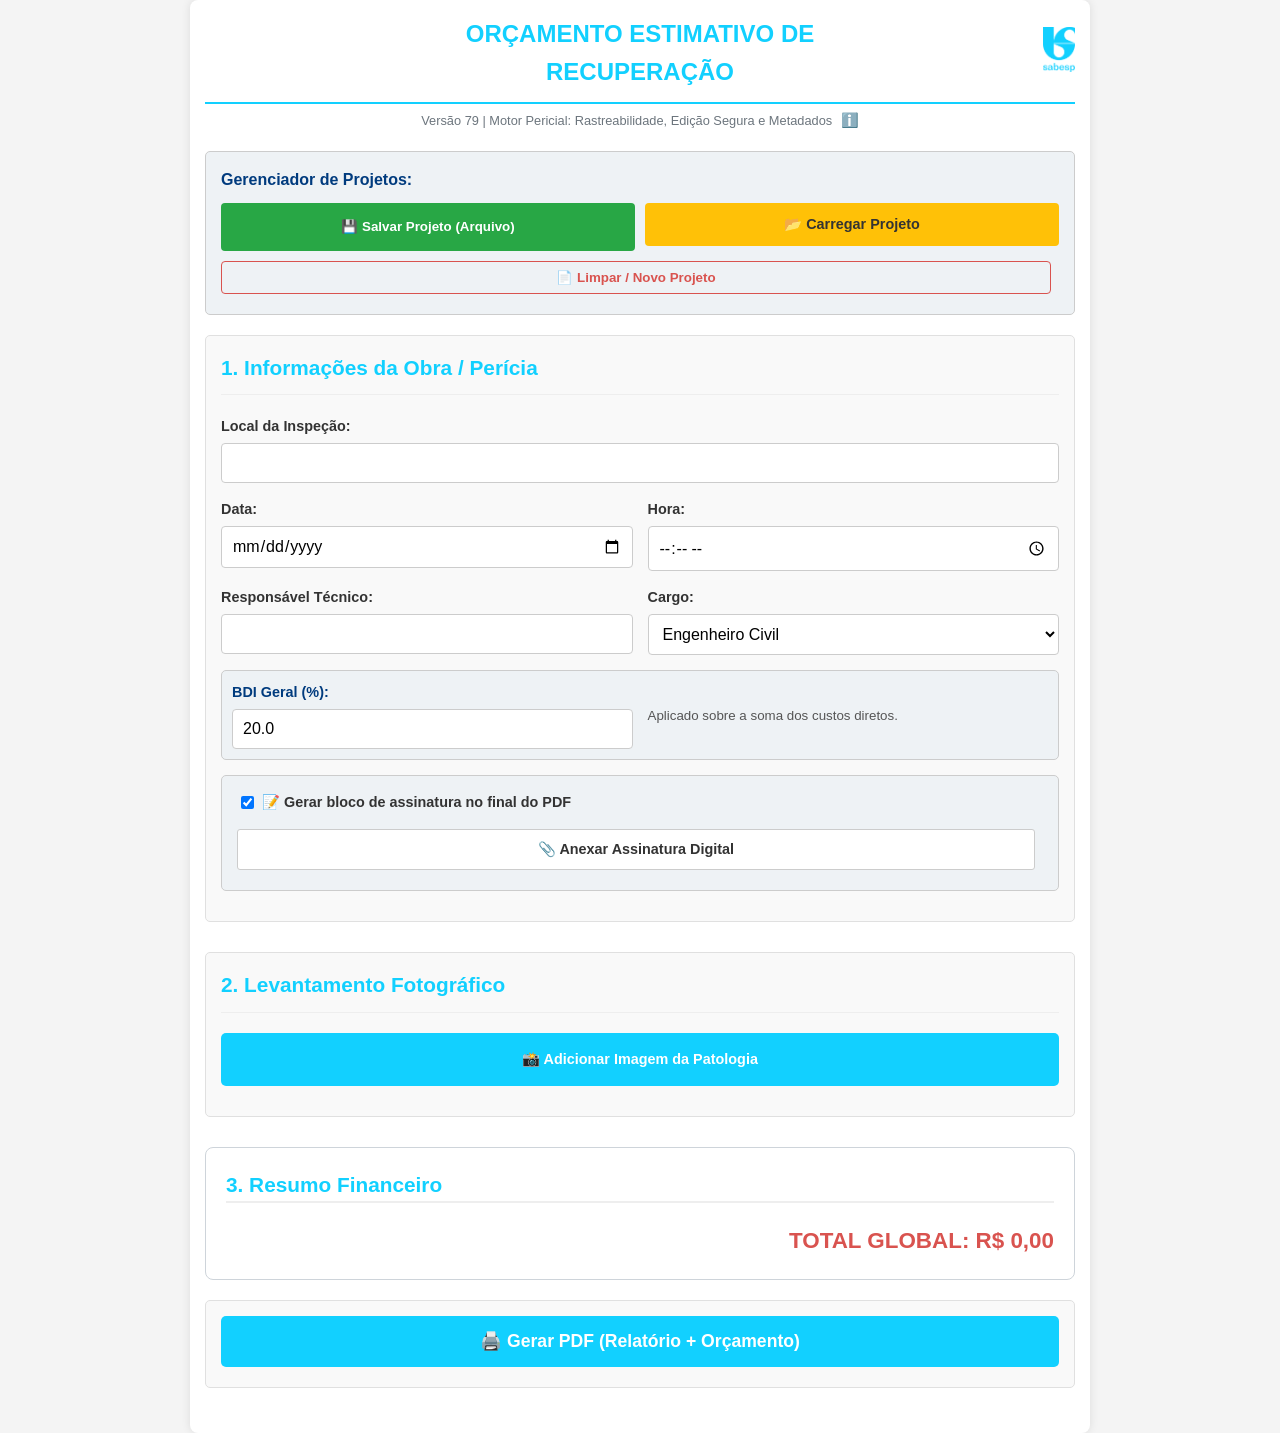
==== index.html @ 8aee2449 "Update index.html" ====
<!DOCTYPE html>
<html lang="pt-BR">
<head>
  <meta charset="UTF-8" />
  <meta name="viewport" content="width=device-width, initial-scale=1.0, maximum-scale=1.0, user-scalable=no"/>
  <title>Orçamento Estimativo de Recuperação de Patologias</title>
  
  <link rel="manifest" href="manifest.json">
  <meta name="theme-color" content="#12D0FF">
  
  <script src="exif.js"></script>
  <link href="cropper.min.css" rel="stylesheet">
  <script src="cropper.min.js"></script>
  
  <link rel="stylesheet" href="style.css?v=79"/>
  
  <style>
    /* ==========================================================
       TRAVA DE RESPONSIVIDADE E ESTILOS GERAIS
       ========================================================== */
    *, *::before, *::after { box-sizing: border-box; }
    body { margin: 0; padding: 0; overflow-x: hidden; font-family: Tahoma, Arial, sans-serif; background-color: #f4f4f4; color: #333; } 
    .container { max-width: 900px; margin: auto; padding: 15px; background: #fff; border-radius: 8px; box-shadow: 0 0 10px rgba(0,0,0,0.1); }

    /* JANELA FLUTUANTE DE ATUALIZAÇÃO (TOOLTIP) */
    .info-tooltip-container { position: relative; display: inline-block; cursor: pointer; margin-left: 5px; outline: none; }
    .info-icon { font-size: 1.1em; color: #12D0FF; transition: transform 0.2s; display: inline-block; }
    .info-tooltip-container:hover .info-icon { transform: scale(1.1); }
    .info-tooltip-text {
      visibility: hidden; width: 320px; background-color: #343a40; color: #fff; text-align: left;
      border-radius: 6px; padding: 12px; position: absolute; z-index: 1001;
      top: 150%; left: 50%; transform: translateX(-50%); opacity: 0; transition: opacity 0.3s;
      font-size: 0.95em; box-shadow: 0 4px 12px rgba(0,0,0,0.2); pointer-events: none; line-height: 1.4;
    }
    .info-tooltip-text::after {
      content: ""; position: absolute; bottom: 100%; left: 50%; margin-left: -6px;
      border-width: 6px; border-style: solid; border-color: transparent transparent #343a40 transparent;
    }
    .info-tooltip-container:hover .info-tooltip-text,
    .info-tooltip-container:focus .info-tooltip-text { visibility: visible; opacity: 1; }

    /* FORMULÁRIO RESPONSIVO PARA CELULAR */
    form { width: 100%; }
    .campo-simples { margin-bottom: 15px; width: 100%; }
    .linha-dupla { display: flex; flex-wrap: wrap; gap: 15px; margin-bottom: 15px; width: 100%; }
    .campo-metade { flex: 1 1 100%; display: flex; flex-direction: column; min-width: 0; } 
    @media (min-width: 600px) { .campo-metade { flex: 1 1 calc(50% - 15px); } }

    label { font-weight: bold; margin-bottom: 5px; color: #333; display: block; font-size: 0.9em; }
    input[type="text"], input[type="date"], input[type="time"], input[type="number"], select, textarea { 
        width: 100%; padding: 10px; border: 1px solid #ccc; border-radius: 4px; font-family: inherit; font-size: 1em; background: #fff;
    }
    
    /* CARDS DE PATOLOGIA RESPONSIVOS */
    .card-patologia { 
        border: 1px solid #ced4da; padding: 15px; border-radius: 5px; background: #fff; margin-bottom: 25px;
        display: flex; gap: 20px; flex-wrap: wrap; width: 100%; max-width: 100%; overflow: hidden;
    }
    .card-col-esq { flex: 1 1 100%; text-align: center; min-width: 0; }
    .card-col-dir { flex: 1 1 100%; display: flex; flex-direction: column; gap: 10px; min-width: 0; max-width: 100%; }
    @media (min-width: 768px) {
        .card-col-esq { flex: 1 1 250px; }
        .card-col-dir { flex: 2 1 300px; }
    }

    /* BOTÕES GERAIS */
    .botao-principal { background-color: #12D0FF; color: white; border: none; padding: 10px 15px; border-radius: 4px; cursor: pointer; font-weight: bold; font-size: 1em; }
    .botao-secundario { background-color: #eef2f5; color: #333; border: 1px solid #ccc; padding: 8px 12px; border-radius: 4px; cursor: pointer; font-weight: bold; }
    .botao-acao-projeto { background-color: #28a745; color: white; border: none; padding: 10px 15px; border-radius: 4px; cursor: pointer; font-weight: bold; flex: 1; text-align: center; display: inline-block; text-decoration: none;}
    .botao-acao-projeto-carregar { background-color: #ffc107; color: #333; border: none; padding: 10px 15px; border-radius: 4px; cursor: pointer; font-weight: bold; flex: 1; text-align: center; }

    /* TABELA COM SCROLL SEGURO NO CELULAR */
    .tabela-wrapper { width: 100%; max-width: 100%; overflow-x: auto; -webkit-overflow-scrolling: touch; border: 1px solid #ddd; border-radius: 4px; margin-top: 5px; }
    .tabela-modular { width: 100%; border-collapse: collapse; font-size: 0.85em; min-width: 500px; }
    .tabela-modular th, .tabela-modular td { padding: 6px; border: 1px solid #ccc; text-align: left; }
    .tabela-modular th { background-color: #e9ecef; }
    .tabela-modular th:nth-child(1) { min-width: 180px; }
    .tabela-modular th:nth-child(2) { min-width: 50px; }
    .tabela-modular th:nth-child(3) { min-width: 80px; }
    .tabela-modular input[type="number"] { width: 70px; padding: 4px; border: 1px solid #aaa; border-radius: 3px; }
    
    /* BUSCA SINAPI RESPONSIVA */
    .busca-sinapi-local { display: flex; gap: 8px; margin-top: 10px; align-items: center; flex-wrap: wrap; width: 100%; }
    .busca-sinapi-local input, .busca-sinapi-local select, .busca-sinapi-local button { flex: 1 1 100%; min-width: 0; }
    @media (min-width: 768px) {
        .busca-sinapi-local input { flex: 2 1 auto; }
        .busca-sinapi-local select { flex: 3 1 auto; }
        .busca-sinapi-local button { flex: 1 1 auto; }
    }

    /* MODAIS FLUTUANTES */
    .modal-overlay {
        position: fixed; top: 0; left: 0; width: 100vw; height: 100vh;
        background: rgba(0, 0, 0, 0.85); z-index: 9999;
        display: flex; align-items: center; justify-content: center;
    }
    .modal-oculto { display: none !important; }
    .modal-conteudo {
        background: #fff; padding: 20px; border-radius: 8px; width: 95%; max-width: 900px;
        max-height: 95vh; overflow-y: auto; box-shadow: 0 5px 15px rgba(0,0,0,0.5); display: flex; flex-direction: column;
    }
    #canvasEditor { touch-action: none; max-width: 100%; max-height: 55vh; margin: auto; display: block; border: 1px solid #ccc; background: #e9ecef; }
    #imgCrop { max-width: 100%; max-height: 55vh; display: block; }
    .editor-toolbar { margin-bottom: 10px; display: flex; gap: 10px; align-items: center; flex-wrap: wrap; background: #f8f9fa; padding: 10px; border-radius: 5px; border: 1px solid #ddd; }

    /* ==========================================================
       CSS ABSOLUTO PARA IMPRESSÃO DO PDF (ANTI-CORTE E COMPACTO)
       ========================================================== */
    @media print {
      @page { margin: 15mm 10mm 15mm 10mm; size: A4 portrait; }
      
      .no-print, body > .container > div:not(#area-relatorio),
      .cabecalho-tela, .versao-info, .secao-entrada, .secao-fotos, 
      .secao-orcamento-tela, .secao-acao, .modal-overlay, .painel-projetos { display: none !important; }
      
      body { background: #fff !important; margin: 0 !important; padding: 0 !important; overflow: visible; }
      .container { box-shadow: none !important; border: none !important; padding: 0 !important; width: 100% !important; max-width: 100% !important; margin: 0 !important; }
      
      #area-relatorio { display: block !important; width: 100%; font-family: Tahoma, Arial, sans-serif; font-size: 10pt; color: #000; text-align: justify; box-sizing: border-box; }
      
      .tabela-pdf { width: 100% !important; max-width: 100% !important; border-collapse: collapse; font-size: 8pt; margin-top: 2mm; margin-bottom: 2mm; table-layout: fixed; }
      .tabela-pdf th, .tabela-pdf td { border: 1px solid #666; padding: 3px; word-wrap: break-word; overflow-wrap: break-word; }
      .tabela-pdf th { background-color: #f0f0f0 !important; -webkit-print-color-adjust: exact; color: #000; font-weight: bold; text-align: center; }
      
      .tabela-pdf th:nth-child(1), .tabela-pdf td:nth-child(1) { width: 46%; text-align: left; }
      .tabela-pdf th:nth-child(2), .tabela-pdf td:nth-child(2) { width: 12%; text-align: center; }
      .tabela-pdf th:nth-child(3), .tabela-pdf td:nth-child(3) { width: 12%; text-align: center; }
      .tabela-pdf th:nth-child(4), .tabela-pdf td:nth-child(4) { width: 15%; text-align: right; }
      .tabela-pdf th:nth-child(5), .tabela-pdf td:nth-child(5) { width: 15%; text-align: right; }
      
      .bloco-patologia { page-break-after: always; padding-top: 2mm; width: 100%; box-sizing: border-box; overflow: hidden; }
      .bloco-patologia:last-of-type { page-break-after: auto; } 
      .imagem-patologia-print { max-width: 100%; height: auto; max-height: 95mm; border-radius: 1.5mm; display: block; margin: 0 auto 2mm auto; border: 1px solid #ccc; }
      
      .assinaturas-container { display: flex; justify-content: center; gap: 60mm; margin-top: 15mm; page-break-inside: avoid; flex-wrap: wrap; }
      .bloco-assinatura { display: flex; flex-direction: column; align-items: center; text-align: center; font-size: 10pt; font-family: Tahoma, Arial, sans-serif; color: #000; position: relative; }
      .linha-assinatura { width: 65mm; border-top: 1px solid #000; margin-top: 0px; margin-bottom: 2mm; z-index: 1; position: relative; }
      .assinatura-imagem-limpa { max-width: 60mm; height: auto; max-height: 15mm; object-fit: contain; display: block; margin-bottom: -3mm; position: relative; z-index: 0; }
      
      .rodape-fixo-print { position: fixed !important; bottom: 0 !important; left: 0 !important; width: 100% !important; background-color: #fff; z-index: 1000; }
      .rodape-container { border-top: 1px solid #12D0FF !important; padding-top: 5px; width: 100%; }
      .rodape-texto { font-family: Tahoma, Arial, sans-serif; font-size: 8pt; color: #12D0FF !important; text-align: left; line-height: 1.3; -webkit-print-color-adjust: exact; }
    }
  </style>
</head>
<body>
  <div class="container">
    <div class="cabecalho-tela" style="display: flex; align-items: center; justify-content: space-between; margin-bottom: 20px; border-bottom: 2px solid #12D0FF; padding-bottom: 10px;">
        <div style="flex: 1;"></div>
        <h1 style="margin: 0; font-size: 1.5em; color: #12D0FF; text-align: center; flex: 2; font-family: Tahoma, sans-serif; text-transform: uppercase;">Orçamento Estimativo de Recuperação</h1>
        <div style="flex: 1; text-align: right;"><img src="sabesp-logo.png" alt="SABESP" style="height: 45px;"></div>
    </div>
    
    <div class="versao-info" style="text-align: center; font-size: 0.8em; color: #6c757d; margin-top: -15px; margin-bottom: 20px;">
      Versão 79 | Motor Pericial: Rastreabilidade, Edição Segura e Metadados
      <span class="info-tooltip-container" tabindex="0">
        <span class="info-icon">ℹ️</span>
        <div class="info-tooltip-text">
          <strong style="color: #12D0FF;">Novidades da Versão 79:</strong><br>
          - 🛡️ <b>Rastreabilidade:</b> Separação estrita entre itens automáticos e itens manuais. Nada que você incluir manualmente será perdido.<br>
          - 💾 <b>Edição Segura:</b> Se você alterar a quantidade de um item, o sistema travará a alteração e não a apagará em caso de recálculo.<br>
          - ⚙️ <b>Regras Explícitas:</b> Fórmulas matemáticas (como o aço CA-50) substituíram as macros ocultas de código, garantindo total clareza no memorial do PDF.
        </div>
      </span>
    </div>

    <div class="painel-projetos no-print" style="display: flex; gap: 10px; margin-bottom: 20px; background: #eef2f5; padding: 15px; border-radius: 5px; border: 1px solid #ccc; flex-wrap: wrap;">
      <div style="flex: 1 1 100%; display: flex; justify-content: space-between; align-items: center;">
          <strong style="color: #003B7E;">Gerenciador de Projetos:</strong> 
          <span id="statusAutoSave" style="font-size: 0.85em; color: green; font-weight: bold;"></span>
      </div>
      <button type="button" id="btnSalvarProjeto" class="botao-acao-projeto">💾 Salvar Projeto (Arquivo)</button>
      <label for="inputCarregarProjeto" class="botao-acao-projeto-carregar">📂 Carregar Projeto</label>
      <input type="file" id="inputCarregarProjeto" accept=".json" style="display: none;">
      <button type="button" id="btnNovoProjeto" class="botao-secundario" style="flex: 1 1 100%; border: 1px solid #d9534f; color: #d9534f;">📄 Limpar / Novo Projeto</button>
    </div>

    <div class="secao-entrada no-print">
      <h2 style="color: #12D0FF; text-align: left; font-size: 1.3em;">1. Informações da Obra / Perícia</h2>
      <form id="form-vistoria">
        <div class="campo-simples"><label>Local da Inspeção:</label><input type="text" id="localVistoria" required></div>
        <div class="linha-dupla">
          <div class="campo-metade"><label>Data:</label><input type="date" id="dataVistoria" required></div>
          <div class="campo-metade"><label>Hora:</label><input type="time" id="horaVistoria"></div>
        </div>
        <div class="linha-dupla">
          <div class="campo-metade"><label>Responsável Técnico:</label><input type="text" id="nomeFiscal" required></div>
          <div class="campo-metade"><label>Cargo:</label>
            <select id="cargoFiscal">
              <option value="Engenheiro Civil" selected>Engenheiro Civil</option>
              <option value="Engenheiro">Engenheiro</option>
              <option value="Perito Judicial">Perito Judicial</option>
              <option value="Assistente Técnico">Assistente Técnico</option>
              <option value="Técnico de Saneamento">Técnico de Saneamento</option>
            </select>
          </div>
        </div>
        <div class="linha-dupla" style="background: #eef2f5; padding: 10px; border-radius: 5px; border: 1px solid #ccc;">
          <div class="campo-metade"><label style="color: #003B7E;">BDI Geral (%):</label><input type="number" id="bdiGeral" value="20.0" step="0.1"></div>
          <div class="campo-metade" style="justify-content: center;"><small style="color: #555;">Aplicado sobre a soma dos custos diretos.</small></div>
        </div>
        <div class="caixa-assinatura" style="background: #eef2f5; padding: 15px; border-radius: 5px; border: 1px solid #ccc;">
            <label style="display:flex; align-items:center; gap:5px;"><input type="checkbox" id="incluirAssinatura" checked> 📝 Gerar bloco de assinatura no final do PDF</label>
            <div style="margin-top: 10px;">
                <input type="file" id="imagemAssinatura" accept="image/*" style="display:none;">
                <label for="imagemAssinatura" class="botao-secundario" style="padding:8px 12px; cursor:pointer; background:#fff; border:1px solid #ccc; border-radius:3px;">📎 Anexar Assinatura Digital</label>
                <span id="assinaturaStatus" style="display:none; color:green; font-weight:bold; margin-left: 10px;">✔ Carregada</span>
                <button type="button" id="btnRemoverAssinatura" style="display:none; border:none; background:none; color:red; cursor:pointer;">✖</button>
            </div>
        </div>
      </form>
    </div>

    <div class="secao-fotos no-print" style="margin-top: 20px;">
      <h2 style="color: #12D0FF; text-align: left; font-size: 1.3em;">2. Levantamento Fotográfico</h2>
      <input type="file" id="selecionarFotos" accept="image/*" multiple style="display: none;">
      <label for="selecionarFotos" class="botao-upload" style="width: 100%; text-align: center; background-color: #12D0FF; color: #fff; cursor:pointer; padding:15px; display:block; border-radius:5px; font-weight: bold;">📸 Adicionar Imagem da Patologia</label>
      <div id="galeria-fotos-legenda" class="galeria-preview" style="margin-top: 15px;"></div>
    </div>

    <div class="secao-orcamento-tela no-print" style="background: #fff; padding: 20px; border-radius: 8px; border: 1px solid #ced4da; margin-top: 25px;">
      <h2 style="color: #12D0FF; border-bottom: 2px solid #eee; text-align: left; font-size: 1.3em; margin-top: 0;">3. Resumo Financeiro</h2>
      <div id="resumo-tela-subtotais"></div>
      <div style="text-align: right; font-size: 1.4em; color: #d9534f; font-weight: bold; margin-top: 10px;">TOTAL GLOBAL: <span id="valor-total-tela">R$ 0,00</span></div>
    </div>

    <div class="secao-acao no-print" style="margin-top: 20px;">
      <button type="button" id="btnGerarPDF" class="botao-principal no-print" style="width: 100%; font-size: 1.1em; padding: 15px; background-color: #12D0FF; color:white; border:none; cursor:pointer; border-radius: 5px; font-weight: bold;">🖨️ Gerar PDF (Relatório + Orçamento)</button>
    </div>

    <div id="area-relatorio" style="display: none;">
      <table style="width: 100%; border-collapse: collapse; border: none;">
        <thead style="display: table-header-group;"><tr><td id="cabecalho-relatorio" style="padding: 0; border: none;"></td></tr></thead>
        <tbody style="display: table-row-group;">
          <tr>
            <td style="padding: 0; border: none;">
              <div id="corpo-relatorio"></div>
              <div id="bloco-total-geral" style="page-break-inside: avoid; margin-top: 5mm;"></div>
              <div id="bloco-memorial-global" style="page-break-before: always; padding-top: 5mm;">
                  <h3 style="font-family: Tahoma, Arial, sans-serif; font-size: 12pt; color: #12D0FF; border-bottom: 1px solid #12D0FF; padding-bottom: 2mm; margin-bottom: 5mm; text-transform: uppercase; text-align: left;">MEMORIAL DESCRITIVO E DE CÁLCULO</h3>
                  <div id="texto-memorial-impresso"></div>
              </div>
            </td>
          </tr>
        </tbody>
        <tfoot style="display: table-footer-group;">
          <tr>
            <td style="height: 25mm; border: none;"></td>
          </tr>
        </tfoot>
      </table>
      
      <div class="rodape-fixo-print">
        <div class="rodape-container">
          <div class="rodape-texto">
            Companhia de Saneamento Básico do Estado de São Paulo - Sabesp<br>
            Divisão de Manutenção e Serviços de São José dos Campos | OVMS<br>
            Rua Euclides Miragaia, 126 | Centro | 12.245-820 | São José dos Campos - SP<br>
            www.sabesp.com.br
          </div>
        </div>
      </div>
    </div>
  </div>

  <div id="modalEditor" class="modal-overlay modal-oculto">
    <div class="modal-conteudo">
      <h3 style="color:#12D0FF; margin-top: 0;">✏️ Desenhar na Imagem</h3>
      <div class="editor-toolbar">
        <label><input type="radio" name="ferramentaEdicao" value="seta" checked> ↗️ Seta</label>
        <label><input type="radio" name="ferramentaEdicao" value="z_rebar"> ⚡ Armadura Z</label>
        <label><input type="radio" name="ferramentaEdicao" value="circulo"> ⭕ Elipse</label>
        <label><input type="radio" name="ferramentaEdicao" value="regua"> 📏 Régua</label>
        <label><input type="radio" name="ferramentaEdicao" value="texto"> 🔠 Texto</label>
        <input type="text" id="textoEdicao" placeholder="Digite o texto/medida..." style="display:none; padding: 6px; border: 1px solid #ccc; flex-grow: 1; min-width: 150px;">
      </div>
      <div style="flex-grow: 1; display: flex; align-items: center; justify-content: center; overflow: hidden; margin-bottom: 15px;">
        <canvas id="canvasEditor"></canvas>
      </div>
      <div class="modal-acoes" style="display: flex; gap: 10px; justify-content: flex-end;">
        <button id="btnDesfazerSeta" class="botao-secundario" style="background:#f0f0f0; border:1px solid #ccc; padding:10px; border-radius:4px; cursor:pointer;">Desfazer Última</button>
        <button id="btnFecharModal" class="botao-texto" style="background:none; border:none; color:#d9534f; cursor:pointer; font-weight:bold; padding:10px;">Cancelar</button>
        <button id="btnSalvarEdicao" class="botao-principal" style="background:#12D0FF; border:none; color:white; padding:10px 20px; border-radius:4px; cursor:pointer; font-weight:bold;">Salvar Desenho</button>
      </div>
    </div>
  </div>

  <div id="modalCrop" class="modal-overlay modal-oculto">
    <div class="modal-conteudo">
      <h3 style="color:#12D0FF; margin-top: 0;">✂️ Recortar e Girar</h3>
      <div class="editor-toolbar" style="justify-content: center;">
        <button id="btnCropLivre" class="botao-secundario">⧉ Livre</button>
        <button id="btnCrop43" class="botao-secundario">📺 4:3</button>
        <button id="btnRotateL" class="botao-secundario">↺ Esq</button>
        <button id="btnRotateR" class="botao-secundario">↻ Dir</button>
      </div>
      <div style="flex-grow: 1; display: flex; align-items: center; justify-content: center; overflow: hidden; margin-bottom: 15px; background: #222;">
        <img id="imgCrop">
      </div>
      <div class="modal-acoes" style="display: flex; gap: 10px; justify-content: flex-end;">
        <button id="btnFecharCrop" class="botao-texto" style="background:none; border:none; color:#d9534f; cursor:pointer; font-weight:bold; padding:10px;">Cancelar</button>
        <button id="btnAplicarCrop" class="botao-principal" style="background:#12D0FF; border:none; color:white; padding:10px 20px; border-radius:4px; cursor:pointer; font-weight:bold;">Aplicar Recorte</button>
      </div>
    </div>
  </div>

  <script src="script.js?v=79"></script>
</body>
</html>
---- cropper.min.css ----
/*!
 * Cropper.js v1.6.1
 * https://fengyuanchen.github.io/cropperjs
 *
 * Copyright 2015-present Chen Fengyuan
 * Released under the MIT license
 *
 * Date: 2023-09-17T03:44:17.565Z
 */.cropper-container{direction:ltr;font-size:0;line-height:0;position:relative;-ms-touch-action:none;touch-action:none;-webkit-user-select:none;-moz-user-select:none;-ms-user-select:none;user-select:none}.cropper-container img{backface-visibility:hidden;display:block;height:100%;image-orientation:0deg;max-height:none!important;max-width:none!important;min-height:0!important;min-width:0!important;width:100%}.cropper-canvas,.cropper-crop-box,.cropper-drag-box,.cropper-modal,.cropper-wrap-box{bottom:0;left:0;position:absolute;right:0;top:0}.cropper-canvas,.cropper-wrap-box{overflow:hidden}.cropper-drag-box{background-color:#fff;opacity:0}.cropper-modal{background-color:#000;opacity:.5}.cropper-view-box{display:block;height:100%;outline:1px solid #39f;outline-color:rgba(51,153,255,.75);overflow:hidden;width:100%}.cropper-dashed{border:0 dashed #eee;display:block;opacity:.5;position:absolute}.cropper-dashed.dashed-h{border-bottom-width:1px;border-top-width:1px;height:33.33333%;left:0;top:33.33333%;width:100%}.cropper-dashed.dashed-v{border-left-width:1px;border-right-width:1px;height:100%;left:33.33333%;top:0;width:33.33333%}.cropper-center{display:block;height:0;left:50%;opacity:.75;position:absolute;top:50%;width:0}.cropper-center:after,.cropper-center:before{background-color:#eee;content:" ";display:block;position:absolute}.cropper-center:before{height:1px;left:-3px;top:0;width:7px}.cropper-center:after{height:7px;left:0;top:-3px;width:1px}.cropper-face,.cropper-line,.cropper-point{display:block;height:100%;opacity:.1;position:absolute;width:100%}.cropper-face{background-color:#fff;left:0;top:0}.cropper-line{background-color:#39f}.cropper-line.line-e{cursor:ew-resize;right:-3px;top:0;width:5px}.cropper-line.line-n{cursor:ns-resize;height:5px;left:0;top:-3px}.cropper-line.line-w{cursor:ew-resize;left:-3px;top:0;width:5px}.cropper-line.line-s{bottom:-3px;cursor:ns-resize;height:5px;left:0}.cropper-point{background-color:#39f;height:5px;opacity:.75;width:5px}.cropper-point.point-e{cursor:ew-resize;margin-top:-3px;right:-3px;top:50%}.cropper-point.point-n{cursor:ns-resize;left:50%;margin-left:-3px;top:-3px}.cropper-point.point-w{cursor:ew-resize;left:-3px;margin-top:-3px;top:50%}.cropper-point.point-s{bottom:-3px;cursor:s-resize;left:50%;margin-left:-3px}.cropper-point.point-ne{cursor:nesw-resize;right:-3px;top:-3px}.cropper-point.point-nw{cursor:nwse-resize;left:-3px;top:-3px}.cropper-point.point-sw{bottom:-3px;cursor:nesw-resize;left:-3px}.cropper-point.point-se{bottom:-3px;cursor:nwse-resize;height:20px;opacity:1;right:-3px;width:20px}@media (min-width:768px){.cropper-point.point-se{height:15px;width:15px}}@media (min-width:992px){.cropper-point.point-se{height:10px;width:10px}}@media (min-width:1200px){.cropper-point.point-se{height:5px;opacity:.75;width:5px}}.cropper-point.point-se:before{background-color:#39f;bottom:-50%;content:" ";display:block;height:200%;opacity:0;position:absolute;right:-50%;width:200%}.cropper-invisible{opacity:0}.cropper-bg{background-image:url("[data-uri]")}.cropper-hide{display:block;height:0;position:absolute;width:0}.cropper-hidden{display:none!important}.cropper-move{cursor:move}.cropper-crop{cursor:crosshair}.cropper-disabled .cropper-drag-box,.cropper-disabled .cropper-face,.cropper-disabled .cropper-line,.cropper-disabled .cropper-point{cursor:not-allowed}
---- style.css ----
/* Atualizado para a v16 */
body { font-family: Arial, sans-serif; line-height: 1.6; margin: 0; padding: 20px; background-color: #f4f4f4; color: #333; }
.container { max-width: 900px; margin: auto; background: #fff; padding: 20px; border-radius: 8px; box-shadow: 0 0 10px rgba(0,0,0,0.1); }
h1, h2 { color: #333; text-align: center; margin-bottom: 20px; }
hr { margin: 30px 0; border: 0; border-top: 1px solid #ddd; }

.info-tooltip-container { position: relative; display: inline-block; cursor: pointer; margin-left: 5px; outline: none; }
.info-icon { font-size: 1.1em; color: #007bff; transition: transform 0.2s; display: inline-block; }
.info-tooltip-container:hover .info-icon { transform: scale(1.1); }
.info-tooltip-text {
  visibility: hidden; width: 280px; background-color: #343a40; color: #fff; text-align: left;
  border-radius: 6px; padding: 12px; position: absolute; z-index: 1001;
  top: 150%; left: 50%; transform: translateX(-50%); opacity: 0; transition: opacity 0.3s;
  font-size: 0.95em; box-shadow: 0 4px 12px rgba(0,0,0,0.2); pointer-events: none; line-height: 1.4;
}
.info-tooltip-text::after { content: ""; position: absolute; bottom: 100%; left: 50%; margin-left: -6px; border-width: 6px; border-style: solid; border-color: transparent transparent #343a40 transparent; }
.info-tooltip-container:hover .info-tooltip-text, .info-tooltip-container:focus .info-tooltip-text { visibility: visible; opacity: 1; }

.secao-projeto, .secao-entrada, .secao-fotos, .secao-orcamento, .secao-observacoes, .secao-acao, .secao-sinplan { margin-bottom: 30px; padding: 15px; border: 1px solid #e0e0e0; border-radius: 5px; background-color: #f9f9f9; }
.secao-entrada h2, .secao-fotos h2, .secao-orcamento h2, .secao-observacoes h2, .secao-sinplan h2 { text-align: left; margin-top: 0; font-size: 1.2em; border-bottom: 1px solid #eee; padding-bottom: 10px; }

#form-vistoria div.campo-simples { margin-bottom: 15px; }
#form-vistoria label { display: block; margin-bottom: 5px; font-weight: bold; }
#form-vistoria input[type="text"], #form-vistoria input[type="date"], #form-vistoria input[type="time"], .input-select-largo, textarea { width: 100%; padding: 10px; border: 1px solid #ccc; border-radius: 4px; box-sizing: border-box; font-family: Arial, sans-serif; }
.linha-dupla { display: flex; gap: 15px; margin-bottom: 15px; flex-wrap: wrap; }
.campo-metade { flex: 1; min-width: 220px; }
.caixa-assinatura { display: flex; flex-direction: column; background: #eef2f5; padding: 12px; border-radius: 4px; border: 1px solid #ced4da; margin-bottom: 15px; }

.botao-principal, .botao-secundario { display: inline-block; color: white; padding: 10px 20px; border: none; border-radius: 5px; cursor: pointer; text-align: center; margin-right: 8px; margin-bottom: 5px; }
.botao-principal { background-color: #007bff; } .botao-principal:hover { background-color: #0056b3; }
.botao-secundario { background-color: #6c757d; } .botao-secundario:hover { background-color: #5a6268; }
.botao-texto { background: transparent; color: #007bff; border: none; cursor: pointer; text-decoration: underline; padding: 8px; }

.tabela-responsiva table th { background: #007bff; color: white; text-align: center; }
.tabela-responsiva table td, .tabela-responsiva table th { border: 1px solid #ddd; padding: 10px; }
.tabela-responsiva table tr:nth-child(even) { background-color: #f2f2f2; }

.modal-oculto { display: none !important; }
#modalEditor { display: flex; position: fixed; z-index: 1000; left: 0; top: 0; width: 100%; height: 100%; background-color: rgba(0, 0, 0, 0.8); justify-content: center; align-items: center; }
.modal-conteudo { background-color: #fff; padding: 20px; border-radius: 8px; width: 95%; max-width: 900px; display: flex; flex-direction: column; align-items: center; }

#area-relatorio { display: none; margin-top: 30px; padding: 20px; border: 1px solid #ccc; background-color: #fff; position: relative; }
.cabecalho-principal { display: grid; grid-template-columns: 125px 1fr 125px; align-items: center; border-bottom: 2px solid #eee; padding-bottom: 15px; margin-bottom: 15px; }
.titulo-companhia { font-family: Tahoma, sans-serif; font-size: 12pt; font-weight: bold; color: #12D0FF; text-align: center; margin-bottom: 5px; }
.titulo-vistoria { font-weight: bold; font-size: 18pt; color: #12D0FF; text-align: center; margin: 0; }
.logo-relatorio-direito { max-width: 125px; max-height: 75px; justify-self: end; }
.rodape-fixo-print { margin-top: 40px; width: 100%; background: #fff; }
.rodape-container { border-top: 1.5px solid #12D0FF; padding-top: 8px; }
.rodape-texto { font-family: Tahoma, sans-serif; font-weight: bold; font-size: 8pt; color: #12D0FF; text-align: left; }

@media print {
  body.preview-print { background-color: #fff !important; padding: 0 !important; }
  body.preview-print .container { max-width: 100%; padding: 0 !important; margin: 0; box-shadow: none !important; border: none !important; }
  
  .secao-entrada, .secao-fotos, .secao-sinplan, .secao-orcamento > .cabecalho-orcamento-ui, .secao-observacoes, .secao-acao, .secao-projeto, body > .container > h1, .versao-info, #previewAssinatura { display: none !important; }
  
  #area-relatorio { border: none !important; padding: 0 !important; display: block !important; }
  .rodape-fixo-print { position: fixed !important; bottom: 0 !important; left: 0 !important; width: 100% !important; z-index: 1000; }
  .tabela-responsiva table th { color: #000 !important; background-color: #eee !important; -webkit-print-color-adjust: exact; print-color-adjust: exact; }
  .cabecalho-principal { grid-template-columns: 31mm 1fr 31mm; border-bottom: 1px solid #ddd; }
  
  #inputBDI { border: none !important; background: transparent !important; font-size: inherit; font-family: inherit; font-weight: inherit; padding: 0 !important; width: auto !important; -webkit-appearance: none; }
  .input-tabela-orcamento { border: none !important; background: transparent !important; box-shadow: none !important; padding: 0 !important; margin: 0 !important; font-family: inherit; color: inherit; font-size: inherit; text-align: inherit; -webkit-appearance: none; }
  .input-tabela-orcamento::placeholder { color: transparent !important; }
  .btn-remover-linha, .linha-add-extra { display: none !important; }
}
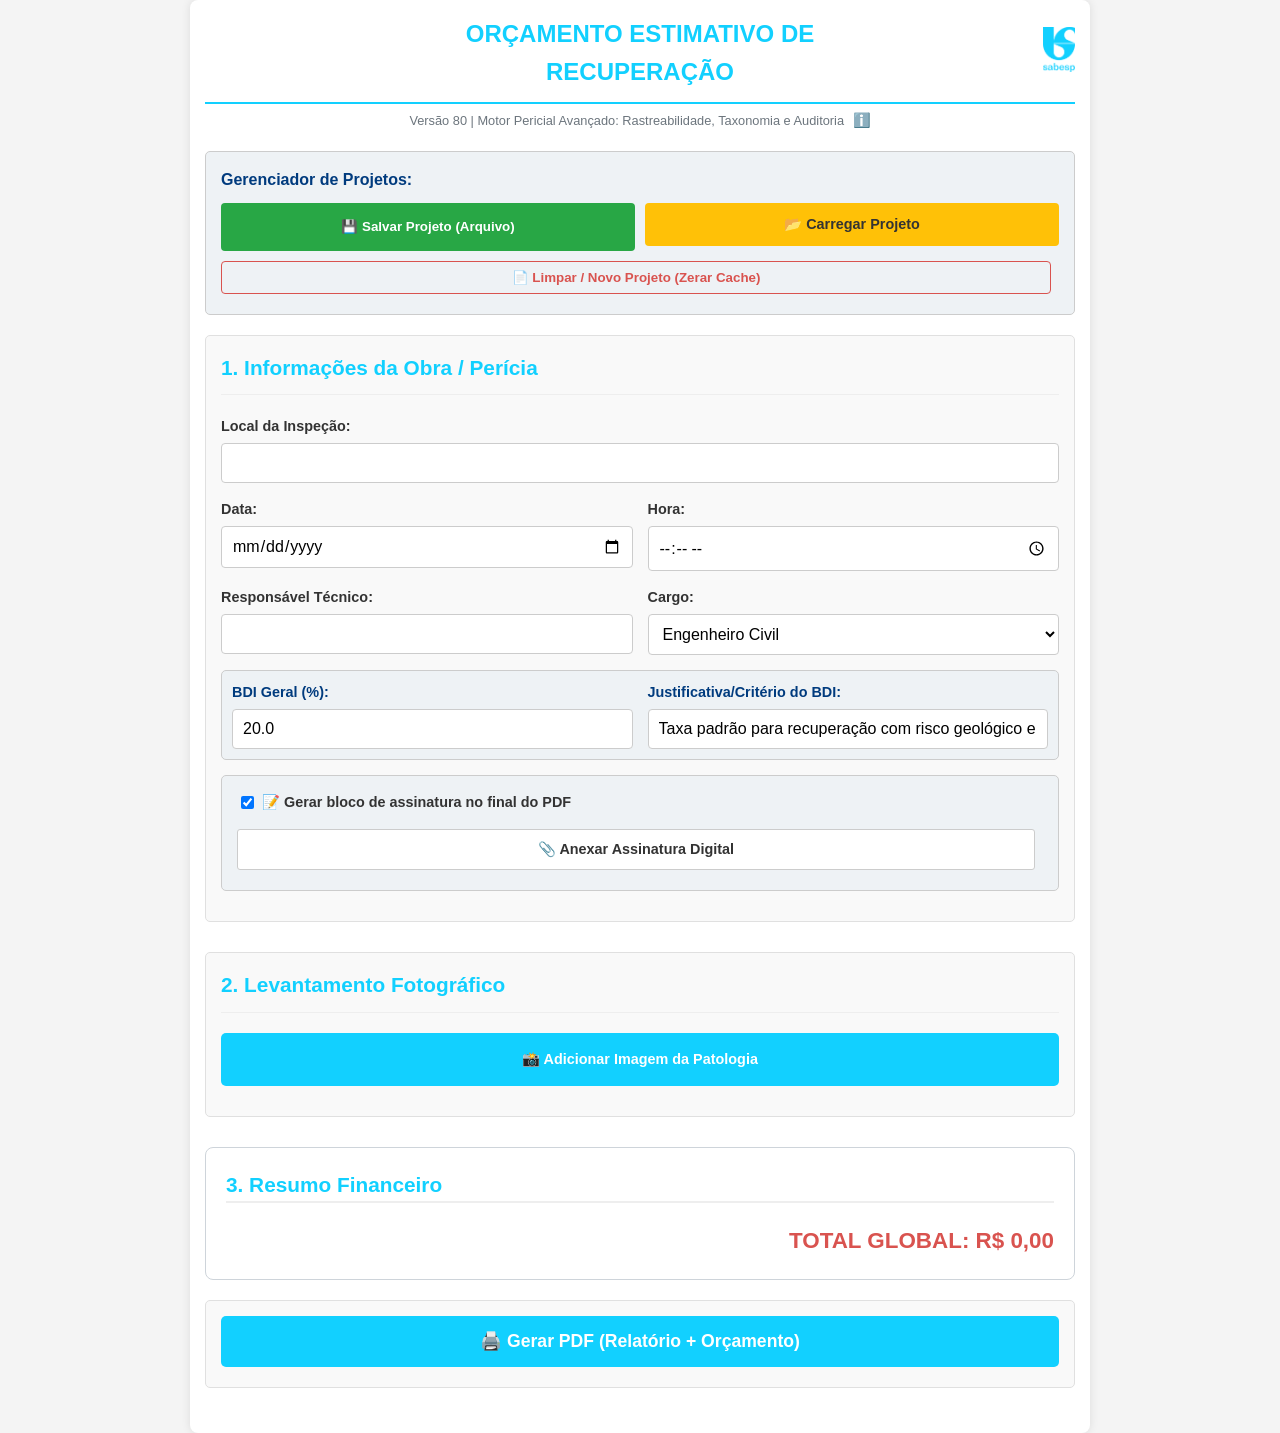
==== commit 8232c615: "Update index.html" ====
--- a/index.html
+++ b/index.html
@@ -12,7 +12,7 @@
   <link href="cropper.min.css" rel="stylesheet">
   <script src="cropper.min.js"></script>
   
-  <link rel="stylesheet" href="style.css?v=79"/>
+  <link rel="stylesheet" href="style.css?v=80"/>
   
   <style>
     /* ==========================================================
@@ -22,12 +22,12 @@
     body { margin: 0; padding: 0; overflow-x: hidden; font-family: Tahoma, Arial, sans-serif; background-color: #f4f4f4; color: #333; } 
     .container { max-width: 900px; margin: auto; padding: 15px; background: #fff; border-radius: 8px; box-shadow: 0 0 10px rgba(0,0,0,0.1); }
 
-    /* JANELA FLUTUANTE DE ATUALIZAÇÃO (TOOLTIP) */
+    /* JANELA FLUTUANTE DE ATUALIZAÇÃO (TOOLTIP PADRÃO V34) */
     .info-tooltip-container { position: relative; display: inline-block; cursor: pointer; margin-left: 5px; outline: none; }
     .info-icon { font-size: 1.1em; color: #12D0FF; transition: transform 0.2s; display: inline-block; }
     .info-tooltip-container:hover .info-icon { transform: scale(1.1); }
     .info-tooltip-text {
-      visibility: hidden; width: 320px; background-color: #343a40; color: #fff; text-align: left;
+      visibility: hidden; width: 340px; background-color: #343a40; color: #fff; text-align: left;
       border-radius: 6px; padding: 12px; position: absolute; z-index: 1001;
       top: 150%; left: 50%; transform: translateX(-50%); opacity: 0; transition: opacity 0.3s;
       font-size: 0.95em; box-shadow: 0 4px 12px rgba(0,0,0,0.2); pointer-events: none; line-height: 1.4;
@@ -71,10 +71,10 @@
 
     /* TABELA COM SCROLL SEGURO NO CELULAR */
     .tabela-wrapper { width: 100%; max-width: 100%; overflow-x: auto; -webkit-overflow-scrolling: touch; border: 1px solid #ddd; border-radius: 4px; margin-top: 5px; }
-    .tabela-modular { width: 100%; border-collapse: collapse; font-size: 0.85em; min-width: 500px; }
+    .tabela-modular { width: 100%; border-collapse: collapse; font-size: 0.85em; min-width: 600px; }
     .tabela-modular th, .tabela-modular td { padding: 6px; border: 1px solid #ccc; text-align: left; }
     .tabela-modular th { background-color: #e9ecef; }
-    .tabela-modular th:nth-child(1) { min-width: 180px; }
+    .tabela-modular th:nth-child(1) { min-width: 220px; }
     .tabela-modular th:nth-child(2) { min-width: 50px; }
     .tabela-modular th:nth-child(3) { min-width: 80px; }
     .tabela-modular input[type="number"] { width: 70px; padding: 4px; border: 1px solid #aaa; border-radius: 3px; }
@@ -104,7 +104,7 @@
     .editor-toolbar { margin-bottom: 10px; display: flex; gap: 10px; align-items: center; flex-wrap: wrap; background: #f8f9fa; padding: 10px; border-radius: 5px; border: 1px solid #ddd; }
 
     /* ==========================================================
-       CSS ABSOLUTO PARA IMPRESSÃO DO PDF (ANTI-CORTE E COMPACTO)
+       CSS ABSOLUTO PARA IMPRESSÃO DO PDF (ANTI-CORTE V80)
        ========================================================== */
     @media print {
       @page { margin: 15mm 10mm 15mm 10mm; size: A4 portrait; }
@@ -118,15 +118,16 @@
       
       #area-relatorio { display: block !important; width: 100%; font-family: Tahoma, Arial, sans-serif; font-size: 10pt; color: #000; text-align: justify; box-sizing: border-box; }
       
+      /* Tabela rigorosamente travada na largura da página */
       .tabela-pdf { width: 100% !important; max-width: 100% !important; border-collapse: collapse; font-size: 8pt; margin-top: 2mm; margin-bottom: 2mm; table-layout: fixed; }
       .tabela-pdf th, .tabela-pdf td { border: 1px solid #666; padding: 3px; word-wrap: break-word; overflow-wrap: break-word; }
       .tabela-pdf th { background-color: #f0f0f0 !important; -webkit-print-color-adjust: exact; color: #000; font-weight: bold; text-align: center; }
       
-      .tabela-pdf th:nth-child(1), .tabela-pdf td:nth-child(1) { width: 46%; text-align: left; }
+      .tabela-pdf th:nth-child(1), .tabela-pdf td:nth-child(1) { width: 44%; text-align: left; }
       .tabela-pdf th:nth-child(2), .tabela-pdf td:nth-child(2) { width: 12%; text-align: center; }
       .tabela-pdf th:nth-child(3), .tabela-pdf td:nth-child(3) { width: 12%; text-align: center; }
-      .tabela-pdf th:nth-child(4), .tabela-pdf td:nth-child(4) { width: 15%; text-align: right; }
-      .tabela-pdf th:nth-child(5), .tabela-pdf td:nth-child(5) { width: 15%; text-align: right; }
+      .tabela-pdf th:nth-child(4), .tabela-pdf td:nth-child(4) { width: 16%; text-align: right; }
+      .tabela-pdf th:nth-child(5), .tabela-pdf td:nth-child(5) { width: 16%; text-align: right; }
       
       .bloco-patologia { page-break-after: always; padding-top: 2mm; width: 100%; box-sizing: border-box; overflow: hidden; }
       .bloco-patologia:last-of-type { page-break-after: auto; } 
@@ -152,14 +153,15 @@
     </div>
     
     <div class="versao-info" style="text-align: center; font-size: 0.8em; color: #6c757d; margin-top: -15px; margin-bottom: 20px;">
-      Versão 79 | Motor Pericial: Rastreabilidade, Edição Segura e Metadados
+      Versão 80 | Motor Pericial Avançado: Rastreabilidade, Taxonomia e Auditoria
       <span class="info-tooltip-container" tabindex="0">
         <span class="info-icon">ℹ️</span>
         <div class="info-tooltip-text">
-          <strong style="color: #12D0FF;">Novidades da Versão 79:</strong><br>
-          - 🛡️ <b>Rastreabilidade:</b> Separação estrita entre itens automáticos e itens manuais. Nada que você incluir manualmente será perdido.<br>
-          - 💾 <b>Edição Segura:</b> Se você alterar a quantidade de um item, o sistema travará a alteração e não a apagará em caso de recálculo.<br>
-          - ⚙️ <b>Regras Explícitas:</b> Fórmulas matemáticas (como o aço CA-50) substituíram as macros ocultas de código, garantindo total clareza no memorial do PDF.
+          <strong style="color: #12D0FF;">Novidades da Versão 80:</strong><br>
+          - 🔐 <b>Busca por Código:</b> Fim da busca frágil por texto. Itens agora mapeiam diretamente os códigos do SINAPI para garantia pericial.<br>
+          - 🧮 <b>Regras Explícitas:</b> Fórmulas de conversão do Aço CA-50 em KG estão parametrizadas e impressas no memorial.<br>
+          - 🛡️ <b>Metadados e Arredondamento:</b> Tipos de itens (Verba, Insumo, Serviço) com regras rígidas de mínimo técnico e limites de arredondamento.<br>
+          - 📊 <b>Memorial do BDI:</b> Campo exclusivo para justificar o percentual de risco adotado.
         </div>
       </span>
     </div>
@@ -172,7 +174,7 @@
       <button type="button" id="btnSalvarProjeto" class="botao-acao-projeto">💾 Salvar Projeto (Arquivo)</button>
       <label for="inputCarregarProjeto" class="botao-acao-projeto-carregar">📂 Carregar Projeto</label>
       <input type="file" id="inputCarregarProjeto" accept=".json" style="display: none;">
-      <button type="button" id="btnNovoProjeto" class="botao-secundario" style="flex: 1 1 100%; border: 1px solid #d9534f; color: #d9534f;">📄 Limpar / Novo Projeto</button>
+      <button type="button" id="btnNovoProjeto" class="botao-secundario" style="flex: 1 1 100%; border: 1px solid #d9534f; color: #d9534f;">📄 Limpar / Novo Projeto (Zerar Cache)</button>
     </div>
 
     <div class="secao-entrada no-print">
@@ -196,14 +198,20 @@
           </div>
         </div>
         <div class="linha-dupla" style="background: #eef2f5; padding: 10px; border-radius: 5px; border: 1px solid #ccc;">
-          <div class="campo-metade"><label style="color: #003B7E;">BDI Geral (%):</label><input type="number" id="bdiGeral" value="20.0" step="0.1"></div>
-          <div class="campo-metade" style="justify-content: center;"><small style="color: #555;">Aplicado sobre a soma dos custos diretos.</small></div>
+          <div class="campo-metade">
+              <label style="color: #003B7E;">BDI Geral (%):</label>
+              <input type="number" id="bdiGeral" value="20.0" step="0.1">
+          </div>
+          <div class="campo-metade">
+              <label style="color: #003B7E;">Justificativa/Critério do BDI:</label>
+              <input type="text" id="justificativaBdi" value="Taxa padrão para recuperação com risco geológico e encargos">
+          </div>
         </div>
         <div class="caixa-assinatura" style="background: #eef2f5; padding: 15px; border-radius: 5px; border: 1px solid #ccc;">
             <label style="display:flex; align-items:center; gap:5px;"><input type="checkbox" id="incluirAssinatura" checked> 📝 Gerar bloco de assinatura no final do PDF</label>
             <div style="margin-top: 10px;">
                 <input type="file" id="imagemAssinatura" accept="image/*" style="display:none;">
-                <label for="imagemAssinatura" class="botao-secundario" style="padding:8px 12px; cursor:pointer; background:#fff; border:1px solid #ccc; border-radius:3px;">📎 Anexar Assinatura Digital</label>
+                <label for="imagemAssinatura" class="botao-secundario" id="btnAssinaturaLabel" style="padding:8px 12px; cursor:pointer; background:#fff; border:1px solid #ccc; border-radius:3px;">📎 Anexar Assinatura Digital</label>
                 <span id="assinaturaStatus" style="display:none; color:green; font-weight:bold; margin-left: 10px;">✔ Carregada</span>
                 <button type="button" id="btnRemoverAssinatura" style="display:none; border:none; background:none; color:red; cursor:pointer;">✖</button>
             </div>
@@ -245,8 +253,7 @@
         </tbody>
         <tfoot style="display: table-footer-group;">
           <tr>
-            <td style="height: 25mm; border: none;"></td>
-          </tr>
+            <td style="height: 25mm; border: none;"></td> </tr>
         </tfoot>
       </table>
       
@@ -304,6 +311,6 @@
     </div>
   </div>
 
-  <script src="script.js?v=79"></script>
+  <script src="script.js?v=80"></script>
 </body>
 </html>
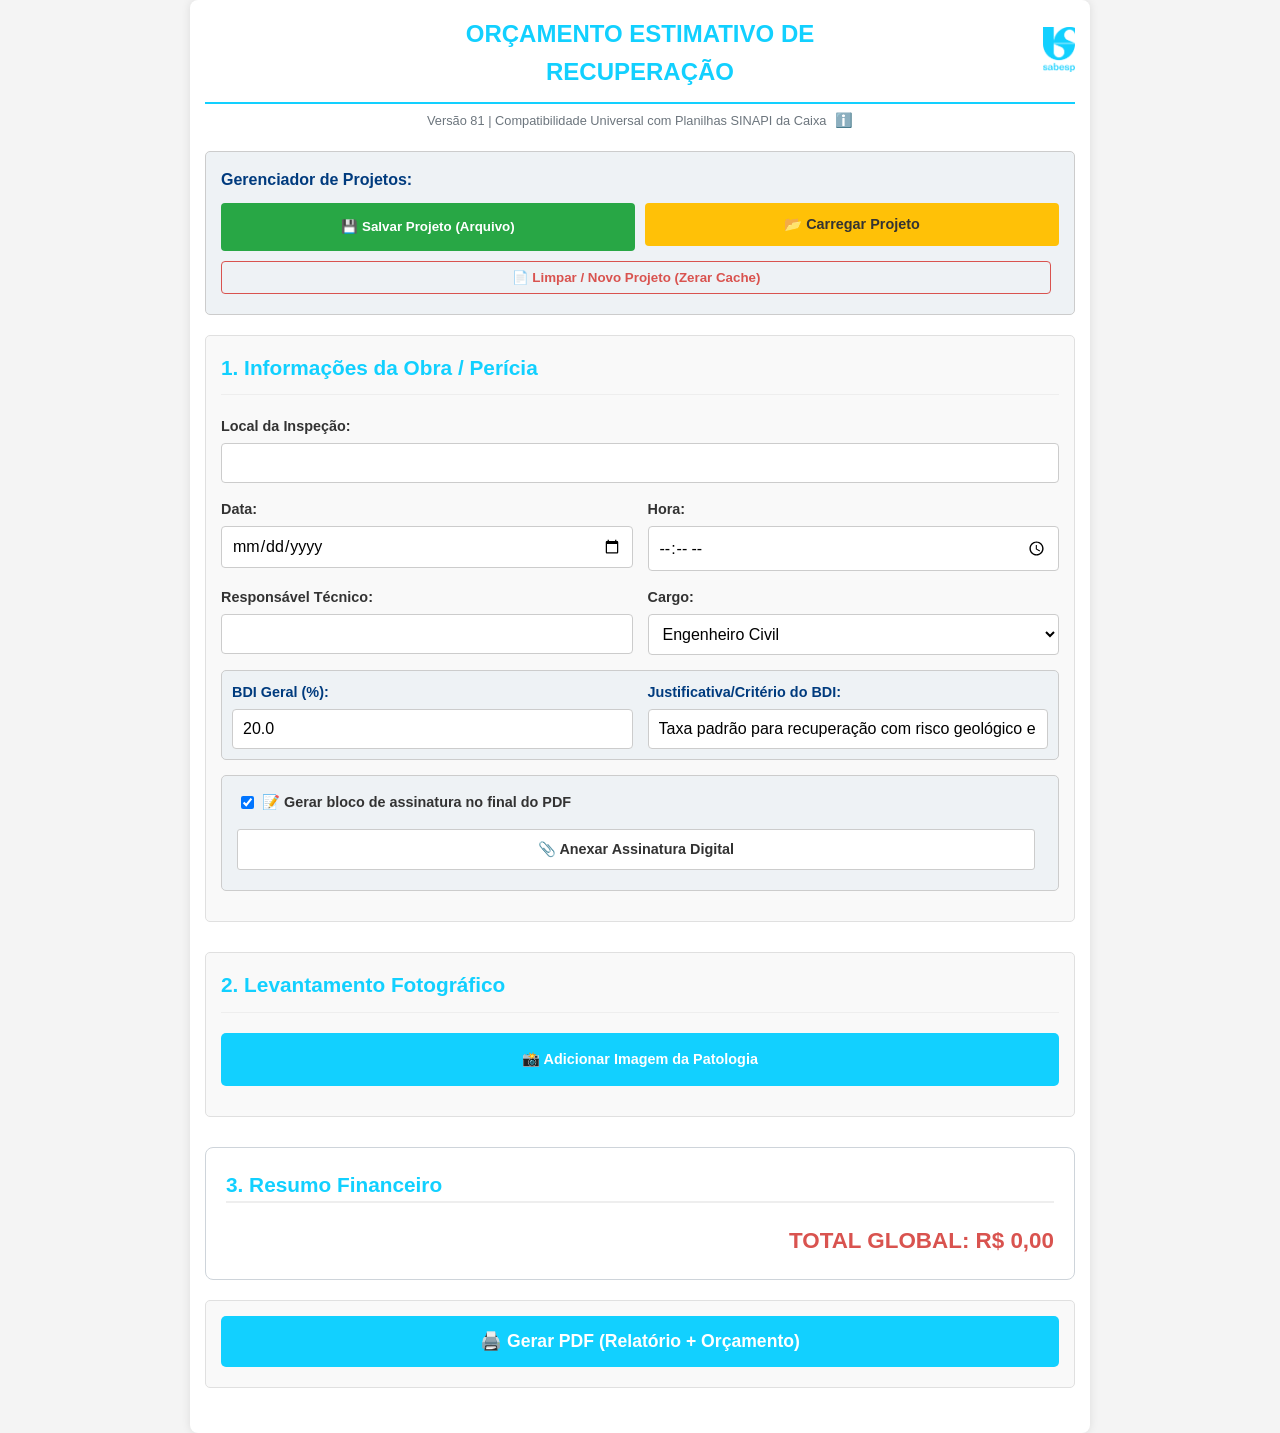
==== commit 87c87fa9: "Update index.html" ====
--- a/index.html
+++ b/index.html
@@ -12,7 +12,7 @@
   <link href="cropper.min.css" rel="stylesheet">
   <script src="cropper.min.js"></script>
   
-  <link rel="stylesheet" href="style.css?v=80"/>
+  <link rel="stylesheet" href="style.css?v=81"/>
   
   <style>
     /* ==========================================================
@@ -104,7 +104,7 @@
     .editor-toolbar { margin-bottom: 10px; display: flex; gap: 10px; align-items: center; flex-wrap: wrap; background: #f8f9fa; padding: 10px; border-radius: 5px; border: 1px solid #ddd; }
 
     /* ==========================================================
-       CSS ABSOLUTO PARA IMPRESSÃO DO PDF (ANTI-CORTE V80)
+       CSS ABSOLUTO PARA IMPRESSÃO DO PDF (ANTI-CORTE V81)
        ========================================================== */
     @media print {
       @page { margin: 15mm 10mm 15mm 10mm; size: A4 portrait; }
@@ -153,15 +153,13 @@
     </div>
     
     <div class="versao-info" style="text-align: center; font-size: 0.8em; color: #6c757d; margin-top: -15px; margin-bottom: 20px;">
-      Versão 80 | Motor Pericial Avançado: Rastreabilidade, Taxonomia e Auditoria
+      Versão 81 | Compatibilidade Universal com Planilhas SINAPI da Caixa
       <span class="info-tooltip-container" tabindex="0">
         <span class="info-icon">ℹ️</span>
         <div class="info-tooltip-text">
-          <strong style="color: #12D0FF;">Novidades da Versão 80:</strong><br>
-          - 🔐 <b>Busca por Código:</b> Fim da busca frágil por texto. Itens agora mapeiam diretamente os códigos do SINAPI para garantia pericial.<br>
-          - 🧮 <b>Regras Explícitas:</b> Fórmulas de conversão do Aço CA-50 em KG estão parametrizadas e impressas no memorial.<br>
-          - 🛡️ <b>Metadados e Arredondamento:</b> Tipos de itens (Verba, Insumo, Serviço) com regras rígidas de mínimo técnico e limites de arredondamento.<br>
-          - 📊 <b>Memorial do BDI:</b> Campo exclusivo para justificar o percentual de risco adotado.
+          <strong style="color: #12D0FF;">Novidades da Versão 81:</strong><br>
+          - 🧠 <b>Leitor Inteligente:</b> O sistema agora lê nativamente os arquivos convertidos do site da Caixa, mapeando dinamicamente as colunas "Código da Composição", "Descrição", "Custo" e "Unidade", mesmo com quebras de linha ou caracteres ocultos.<br>
+          - 🛡️ <b>Tratamento de Nulos:</b> Itens tabelados com "-" sem preço são tratados sem travar o motor de cálculo.
         </div>
       </span>
     </div>
@@ -253,7 +251,8 @@
         </tbody>
         <tfoot style="display: table-footer-group;">
           <tr>
-            <td style="height: 25mm; border: none;"></td> </tr>
+            <td style="height: 25mm; border: none;"></td>
+          </tr>
         </tfoot>
       </table>
       
@@ -311,6 +310,6 @@
     </div>
   </div>
 
-  <script src="script.js?v=80"></script>
+  <script src="script.js?v=81"></script>
 </body>
 </html>
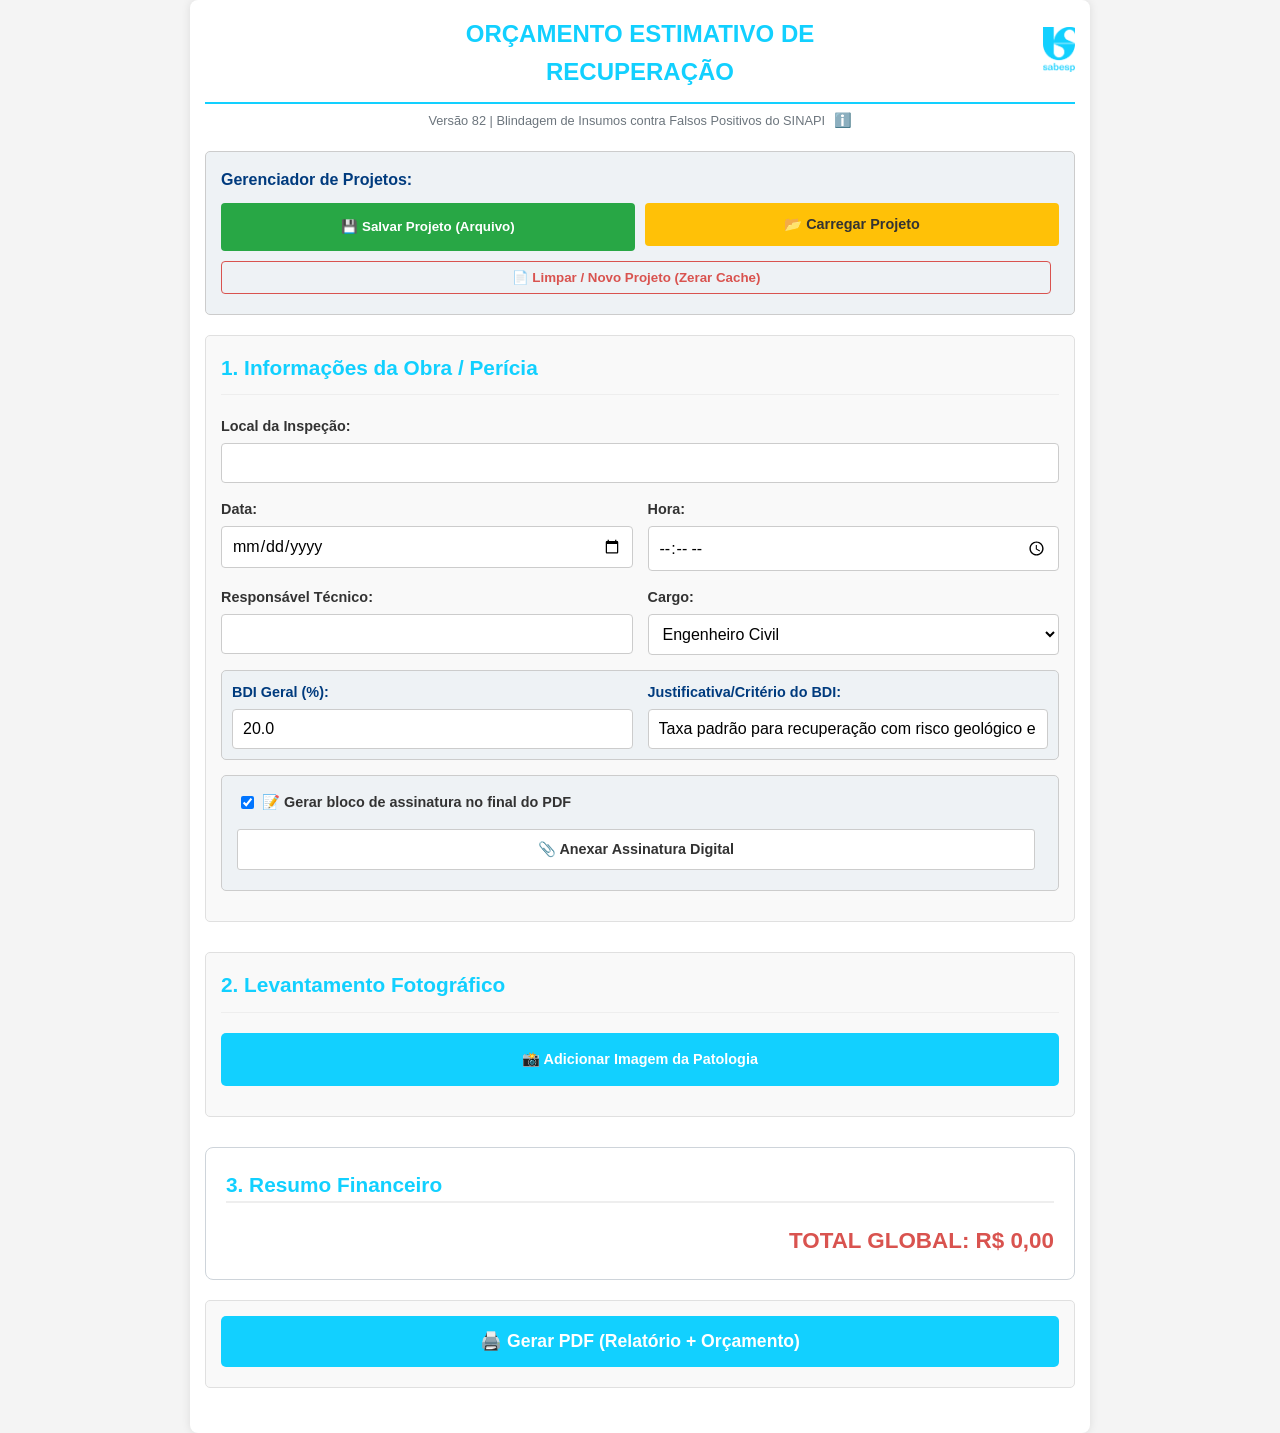
==== commit 2c7d8e11: "Update index.html" ====
--- a/index.html
+++ b/index.html
@@ -12,7 +12,7 @@
   <link href="cropper.min.css" rel="stylesheet">
   <script src="cropper.min.js"></script>
   
-  <link rel="stylesheet" href="style.css?v=81"/>
+  <link rel="stylesheet" href="style.css?v=82"/>
   
   <style>
     /* ==========================================================
@@ -153,13 +153,13 @@
     </div>
     
     <div class="versao-info" style="text-align: center; font-size: 0.8em; color: #6c757d; margin-top: -15px; margin-bottom: 20px;">
-      Versão 81 | Compatibilidade Universal com Planilhas SINAPI da Caixa
+      Versão 82 | Blindagem de Insumos contra Falsos Positivos do SINAPI
       <span class="info-tooltip-container" tabindex="0">
         <span class="info-icon">ℹ️</span>
         <div class="info-tooltip-text">
-          <strong style="color: #12D0FF;">Novidades da Versão 81:</strong><br>
-          - 🧠 <b>Leitor Inteligente:</b> O sistema agora lê nativamente os arquivos convertidos do site da Caixa, mapeando dinamicamente as colunas "Código da Composição", "Descrição", "Custo" e "Unidade", mesmo com quebras de linha ou caracteres ocultos.<br>
-          - 🛡️ <b>Tratamento de Nulos:</b> Itens tabelados com "-" sem preço são tratados sem travar o motor de cálculo.
+          <strong style="color: #12D0FF;">Novidades da Versão 82:</strong><br>
+          - 🚫 <b>Bloqueio de Texto para Insumos:</b> Itens classificados como "Insumos" (ex: disco de corte, epóxi) estão proibidos de fazer busca por texto nas composições. Se não achar o código, o sistema usa o valor referencial interno e evita orçar equipamentos gigantes acidentalmente.<br>
+          - 🧠 <b>Segurança Pericial:</b> O orçamento reflete rigorosamente a memória de cálculo de desgaste e consumo de materiais brutos.
         </div>
       </span>
     </div>
@@ -310,6 +310,6 @@
     </div>
   </div>
 
-  <script src="script.js?v=81"></script>
+  <script src="script.js?v=82"></script>
 </body>
 </html>
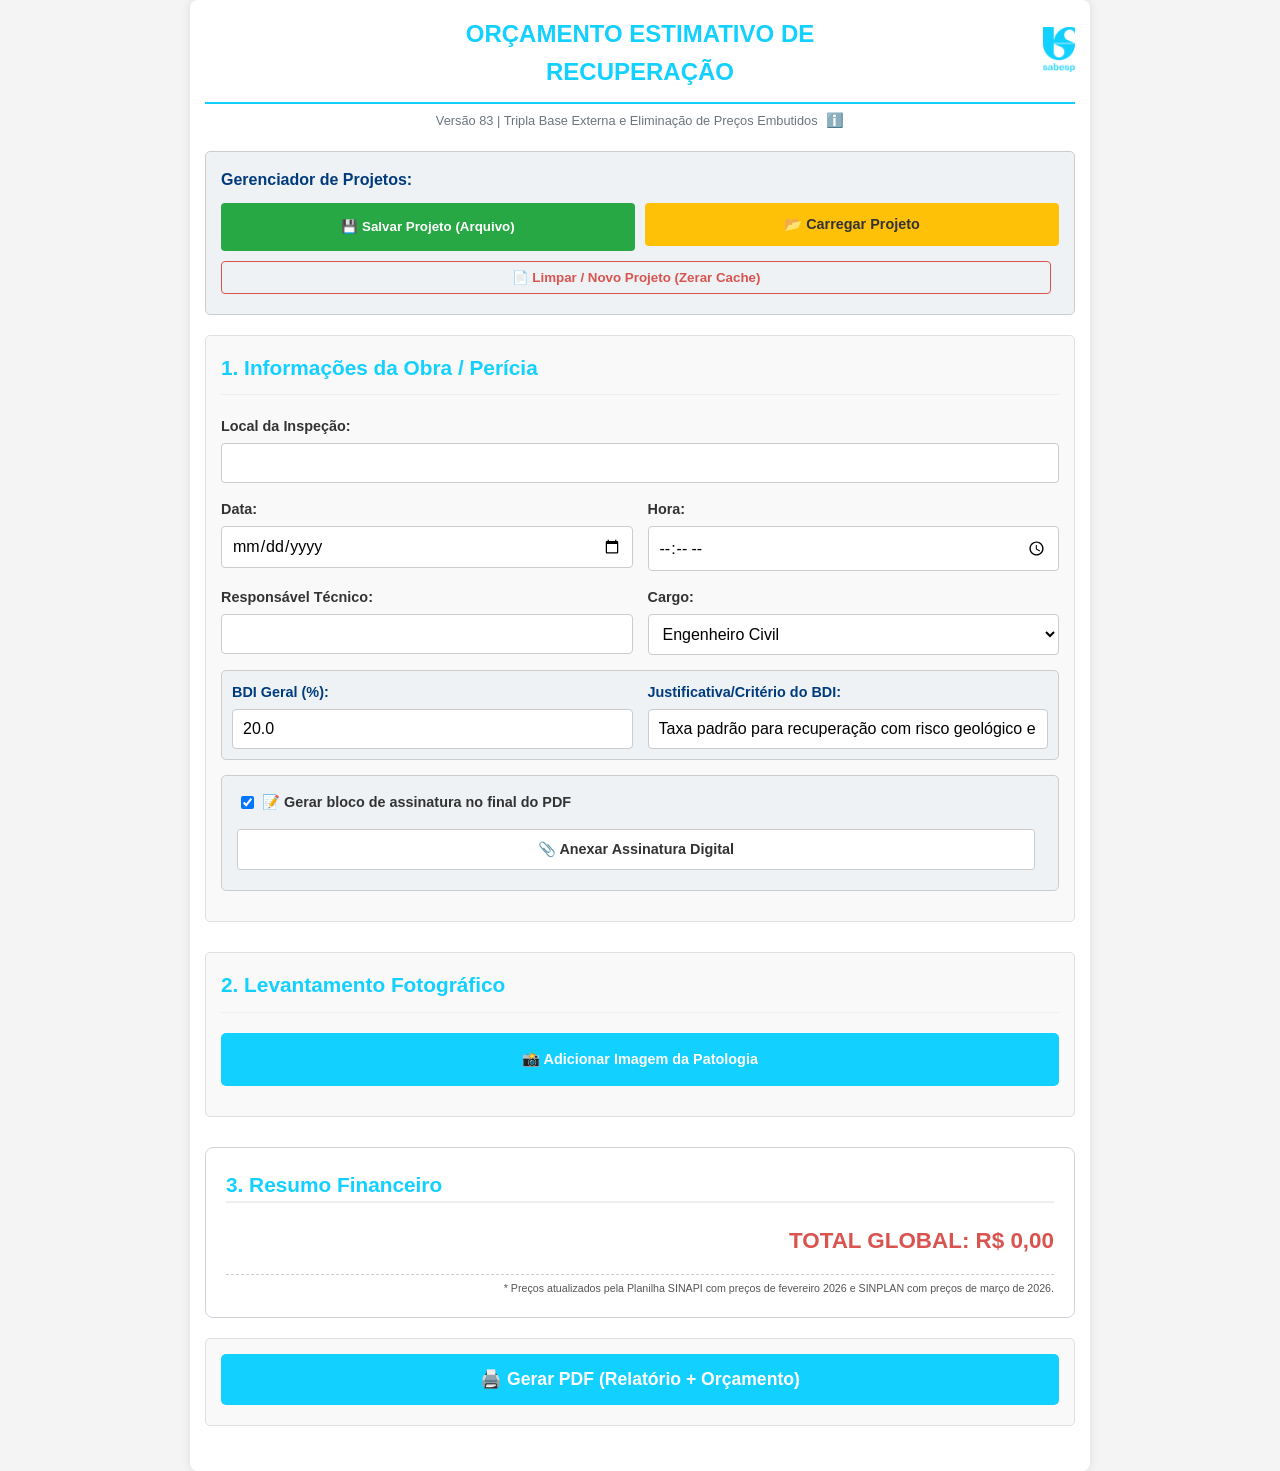
==== commit 394cca56: "Update index.html" ====
--- a/index.html
+++ b/index.html
@@ -12,7 +12,7 @@
   <link href="cropper.min.css" rel="stylesheet">
   <script src="cropper.min.js"></script>
   
-  <link rel="stylesheet" href="style.css?v=82"/>
+  <link rel="stylesheet" href="style.css?v=83"/>
   
   <style>
     /* ==========================================================
@@ -104,7 +104,7 @@
     .editor-toolbar { margin-bottom: 10px; display: flex; gap: 10px; align-items: center; flex-wrap: wrap; background: #f8f9fa; padding: 10px; border-radius: 5px; border: 1px solid #ddd; }
 
     /* ==========================================================
-       CSS ABSOLUTO PARA IMPRESSÃO DO PDF (ANTI-CORTE V81)
+       CSS ABSOLUTO PARA IMPRESSÃO DO PDF (ANTI-CORTE)
        ========================================================== */
     @media print {
       @page { margin: 15mm 10mm 15mm 10mm; size: A4 portrait; }
@@ -118,7 +118,6 @@
       
       #area-relatorio { display: block !important; width: 100%; font-family: Tahoma, Arial, sans-serif; font-size: 10pt; color: #000; text-align: justify; box-sizing: border-box; }
       
-      /* Tabela rigorosamente travada na largura da página */
       .tabela-pdf { width: 100% !important; max-width: 100% !important; border-collapse: collapse; font-size: 8pt; margin-top: 2mm; margin-bottom: 2mm; table-layout: fixed; }
       .tabela-pdf th, .tabela-pdf td { border: 1px solid #666; padding: 3px; word-wrap: break-word; overflow-wrap: break-word; }
       .tabela-pdf th { background-color: #f0f0f0 !important; -webkit-print-color-adjust: exact; color: #000; font-weight: bold; text-align: center; }
@@ -153,13 +152,14 @@
     </div>
     
     <div class="versao-info" style="text-align: center; font-size: 0.8em; color: #6c757d; margin-top: -15px; margin-bottom: 20px;">
-      Versão 82 | Blindagem de Insumos contra Falsos Positivos do SINAPI
+      Versão 83 | Tripla Base Externa e Eliminação de Preços Embutidos
       <span class="info-tooltip-container" tabindex="0">
         <span class="info-icon">ℹ️</span>
         <div class="info-tooltip-text">
-          <strong style="color: #12D0FF;">Novidades da Versão 82:</strong><br>
-          - 🚫 <b>Bloqueio de Texto para Insumos:</b> Itens classificados como "Insumos" (ex: disco de corte, epóxi) estão proibidos de fazer busca por texto nas composições. Se não achar o código, o sistema usa o valor referencial interno e evita orçar equipamentos gigantes acidentalmente.<br>
-          - 🧠 <b>Segurança Pericial:</b> O orçamento reflete rigorosamente a memória de cálculo de desgaste e consumo de materiais brutos.
+          <strong style="color: #12D0FF;">Novidades da Versão 83:</strong><br>
+          - 🚫 <b>Fim dos Preços Embutidos:</b> Todos os valores estáticos foram apagados. O sistema agora depende 100% dos arquivos JSON para precificar, zerando itens não encontrados (foco em auditoria rigorosa).<br>
+          - 📦 <b>Busca Unificada:</b> O sistema lê simultaneamente SINPLAN, SINAPI Serviços e SINAPI Materiais. A busca manual agora pesquisa em todas as bases.<br>
+          - 📑 <b>Certificação de Datas:</b> Nota oficial adicionada às tabelas e memoriais comprovando as datas-base (Fev/2026 e Mar/2026) das planilhas utilizadas.
         </div>
       </span>
     </div>
@@ -228,6 +228,9 @@
       <h2 style="color: #12D0FF; border-bottom: 2px solid #eee; text-align: left; font-size: 1.3em; margin-top: 0;">3. Resumo Financeiro</h2>
       <div id="resumo-tela-subtotais"></div>
       <div style="text-align: right; font-size: 1.4em; color: #d9534f; font-weight: bold; margin-top: 10px;">TOTAL GLOBAL: <span id="valor-total-tela">R$ 0,00</span></div>
+      <div style="font-size: 8pt; margin-top: 15px; color: #555; text-align: right; border-top: 1px dashed #ccc; padding-top: 5px;">
+        * Preços atualizados pela Planilha SINAPI com preços de fevereiro 2026 e SINPLAN com preços de março de 2026.
+      </div>
     </div>
 
     <div class="secao-acao no-print" style="margin-top: 20px;">
@@ -262,7 +265,8 @@
             Companhia de Saneamento Básico do Estado de São Paulo - Sabesp<br>
             Divisão de Manutenção e Serviços de São José dos Campos | OVMS<br>
             Rua Euclides Miragaia, 126 | Centro | 12.245-820 | São José dos Campos - SP<br>
-            www.sabesp.com.br
+            www.sabesp.com.br<br>
+            <span style="font-size: 7pt; color: #555;">* Preços atualizados pela Planilha SINAPI (Fev/2026) e SINPLAN (Mar/2026).</span>
           </div>
         </div>
       </div>
@@ -310,6 +314,6 @@
     </div>
   </div>
 
-  <script src="script.js?v=82"></script>
+  <script src="script.js?v=83"></script>
 </body>
 </html>
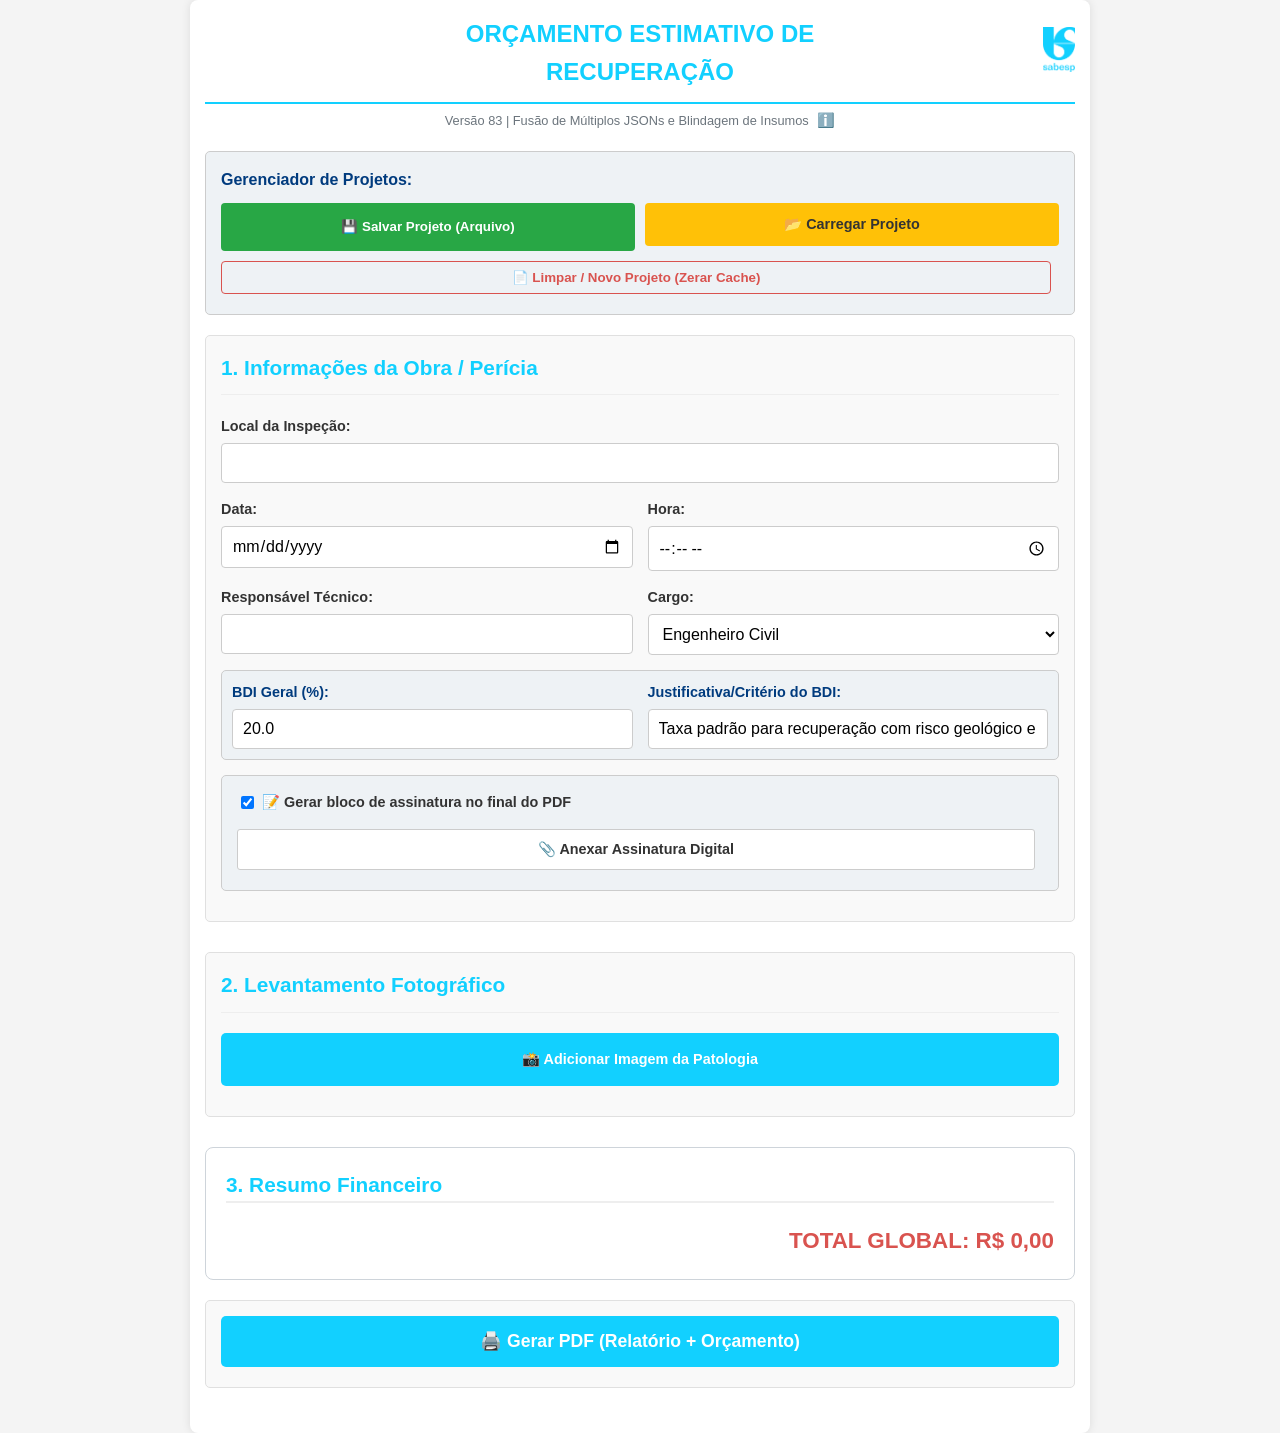
==== commit b5491ad6: "Update index.html" ====
--- a/index.html
+++ b/index.html
@@ -22,7 +22,7 @@
     body { margin: 0; padding: 0; overflow-x: hidden; font-family: Tahoma, Arial, sans-serif; background-color: #f4f4f4; color: #333; } 
     .container { max-width: 900px; margin: auto; padding: 15px; background: #fff; border-radius: 8px; box-shadow: 0 0 10px rgba(0,0,0,0.1); }
 
-    /* JANELA FLUTUANTE DE ATUALIZAÇÃO (TOOLTIP PADRÃO V34) */
+    /* JANELA FLUTUANTE DE ATUALIZAÇÃO (TOOLTIP) */
     .info-tooltip-container { position: relative; display: inline-block; cursor: pointer; margin-left: 5px; outline: none; }
     .info-icon { font-size: 1.1em; color: #12D0FF; transition: transform 0.2s; display: inline-block; }
     .info-tooltip-container:hover .info-icon { transform: scale(1.1); }
@@ -152,14 +152,14 @@
     </div>
     
     <div class="versao-info" style="text-align: center; font-size: 0.8em; color: #6c757d; margin-top: -15px; margin-bottom: 20px;">
-      Versão 83 | Tripla Base Externa e Eliminação de Preços Embutidos
+      Versão 83 | Fusão de Múltiplos JSONs e Blindagem de Insumos
       <span class="info-tooltip-container" tabindex="0">
         <span class="info-icon">ℹ️</span>
         <div class="info-tooltip-text">
           <strong style="color: #12D0FF;">Novidades da Versão 83:</strong><br>
-          - 🚫 <b>Fim dos Preços Embutidos:</b> Todos os valores estáticos foram apagados. O sistema agora depende 100% dos arquivos JSON para precificar, zerando itens não encontrados (foco em auditoria rigorosa).<br>
-          - 📦 <b>Busca Unificada:</b> O sistema lê simultaneamente SINPLAN, SINAPI Serviços e SINAPI Materiais. A busca manual agora pesquisa em todas as bases.<br>
-          - 📑 <b>Certificação de Datas:</b> Nota oficial adicionada às tabelas e memoriais comprovando as datas-base (Fev/2026 e Mar/2026) das planilhas utilizadas.
+          - 🧬 <b>Leitura Multi-Bases:</b> O sistema agora lê SINAPI, SINPLAN e Materiais simultaneamente e mescla tudo internamente.<br>
+          - 🚫 <b>Bloqueio Anti-Alucinação:</b> Insumos puros (aço, epóxi, graute) são estritamente proibidos de buscar textos em planilhas sintéticas, eliminando o erro do "Guarda-corpo" e "Máquina Cortadora".<br>
+          - 🧮 <b>Códigos Exatos Sabesp:</b> Tabela recalibrada com códigos [33], [130], [131], [3774] baseados nos arquivos fornecidos.
         </div>
       </span>
     </div>
@@ -228,9 +228,6 @@
       <h2 style="color: #12D0FF; border-bottom: 2px solid #eee; text-align: left; font-size: 1.3em; margin-top: 0;">3. Resumo Financeiro</h2>
       <div id="resumo-tela-subtotais"></div>
       <div style="text-align: right; font-size: 1.4em; color: #d9534f; font-weight: bold; margin-top: 10px;">TOTAL GLOBAL: <span id="valor-total-tela">R$ 0,00</span></div>
-      <div style="font-size: 8pt; margin-top: 15px; color: #555; text-align: right; border-top: 1px dashed #ccc; padding-top: 5px;">
-        * Preços atualizados pela Planilha SINAPI com preços de fevereiro 2026 e SINPLAN com preços de março de 2026.
-      </div>
     </div>
 
     <div class="secao-acao no-print" style="margin-top: 20px;">
@@ -265,8 +262,7 @@
             Companhia de Saneamento Básico do Estado de São Paulo - Sabesp<br>
             Divisão de Manutenção e Serviços de São José dos Campos | OVMS<br>
             Rua Euclides Miragaia, 126 | Centro | 12.245-820 | São José dos Campos - SP<br>
-            www.sabesp.com.br<br>
-            <span style="font-size: 7pt; color: #555;">* Preços atualizados pela Planilha SINAPI (Fev/2026) e SINPLAN (Mar/2026).</span>
+            www.sabesp.com.br
           </div>
         </div>
       </div>
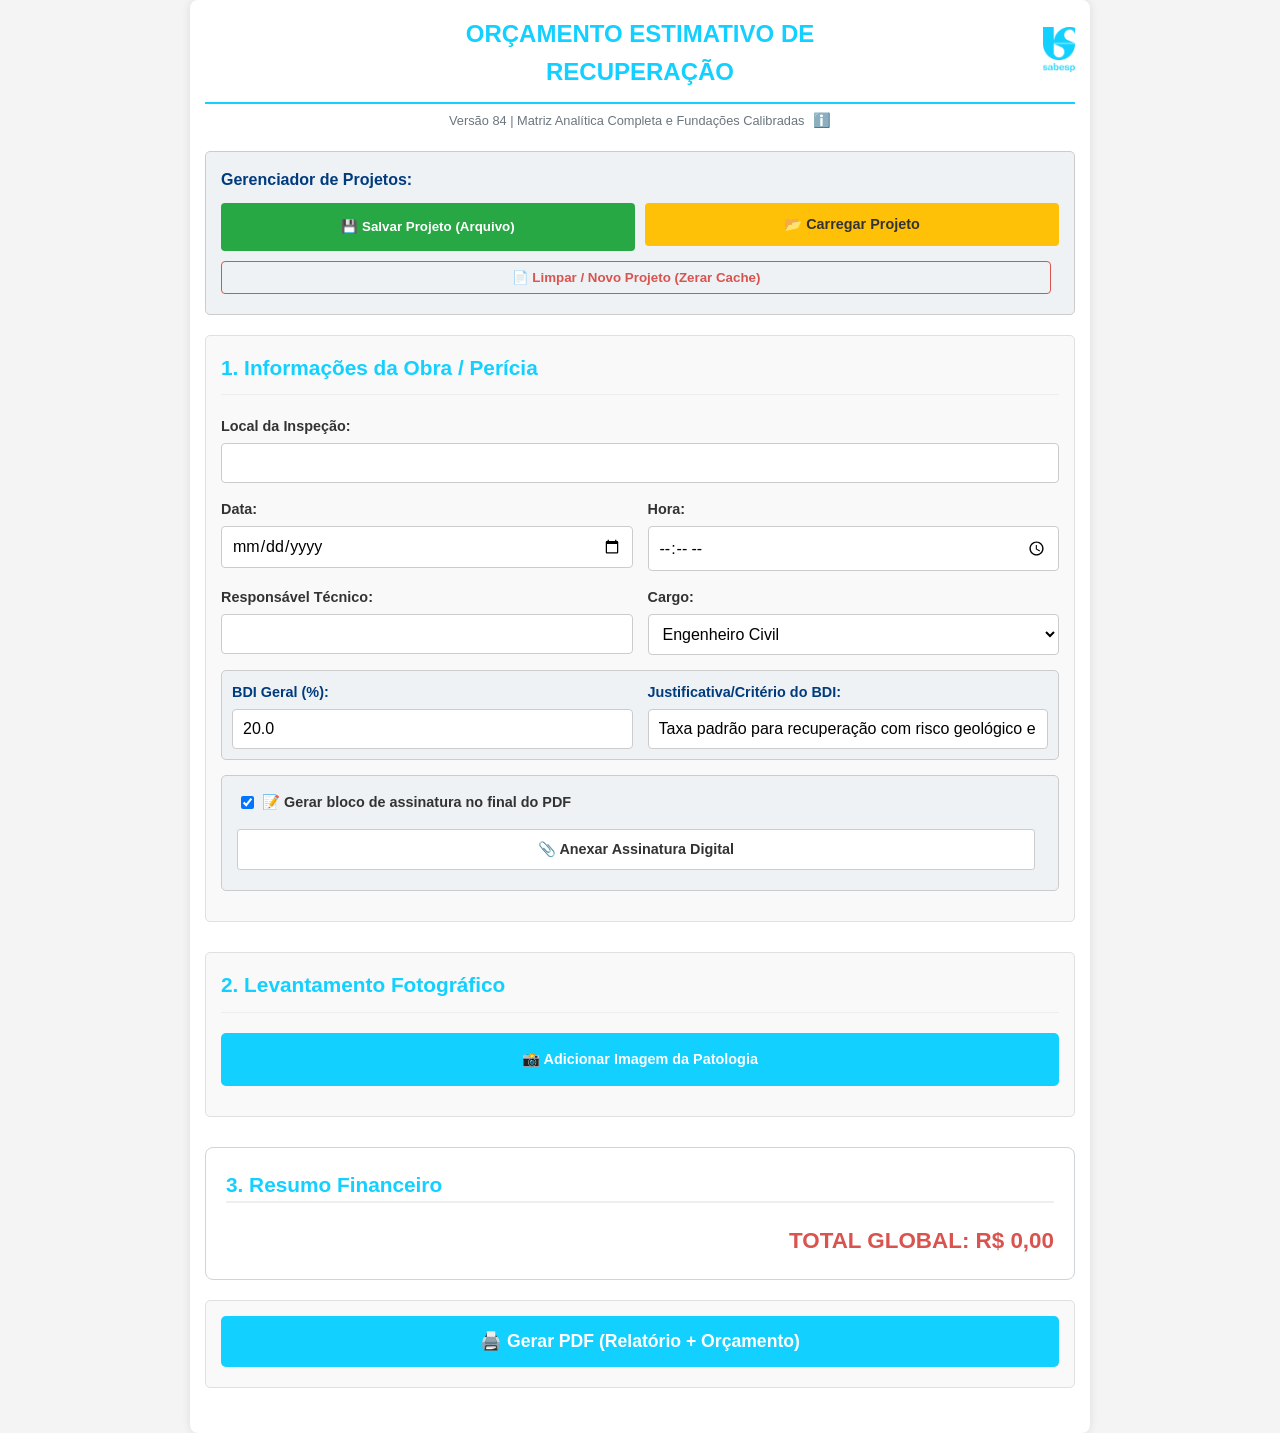
==== commit 43109077: "Update index.html" ====
--- a/index.html
+++ b/index.html
@@ -12,7 +12,7 @@
   <link href="cropper.min.css" rel="stylesheet">
   <script src="cropper.min.js"></script>
   
-  <link rel="stylesheet" href="style.css?v=83"/>
+  <link rel="stylesheet" href="style.css?v=84"/>
   
   <style>
     /* ==========================================================
@@ -22,7 +22,7 @@
     body { margin: 0; padding: 0; overflow-x: hidden; font-family: Tahoma, Arial, sans-serif; background-color: #f4f4f4; color: #333; } 
     .container { max-width: 900px; margin: auto; padding: 15px; background: #fff; border-radius: 8px; box-shadow: 0 0 10px rgba(0,0,0,0.1); }
 
-    /* JANELA FLUTUANTE DE ATUALIZAÇÃO (TOOLTIP) */
+    /* JANELA FLUTUANTE DE ATUALIZAÇÃO (TOOLTIP PADRÃO V34) */
     .info-tooltip-container { position: relative; display: inline-block; cursor: pointer; margin-left: 5px; outline: none; }
     .info-icon { font-size: 1.1em; color: #12D0FF; transition: transform 0.2s; display: inline-block; }
     .info-tooltip-container:hover .info-icon { transform: scale(1.1); }
@@ -152,14 +152,14 @@
     </div>
     
     <div class="versao-info" style="text-align: center; font-size: 0.8em; color: #6c757d; margin-top: -15px; margin-bottom: 20px;">
-      Versão 83 | Fusão de Múltiplos JSONs e Blindagem de Insumos
+      Versão 84 | Matriz Analítica Completa e Fundações Calibradas
       <span class="info-tooltip-container" tabindex="0">
         <span class="info-icon">ℹ️</span>
         <div class="info-tooltip-text">
-          <strong style="color: #12D0FF;">Novidades da Versão 83:</strong><br>
-          - 🧬 <b>Leitura Multi-Bases:</b> O sistema agora lê SINAPI, SINPLAN e Materiais simultaneamente e mescla tudo internamente.<br>
-          - 🚫 <b>Bloqueio Anti-Alucinação:</b> Insumos puros (aço, epóxi, graute) são estritamente proibidos de buscar textos em planilhas sintéticas, eliminando o erro do "Guarda-corpo" e "Máquina Cortadora".<br>
-          - 🧮 <b>Códigos Exatos Sabesp:</b> Tabela recalibrada com códigos [33], [130], [131], [3774] baseados nos arquivos fornecidos.
+          <strong style="color: #12D0FF;">Novidades da Versão 84:</strong><br>
+          - 🧬 <b>Composições Analíticas (Mão de Obra + Insumos):</b> Trincas agora orçadas com serviços fracionados (Aço CA-50 purista, horas de Pedreiro/Servente e adesivos) abolindo serviços sintéticos genéricos.<br>
+          - 🚜 <b>Estacas Mega Definitivas:</b> Preços estáticos protegidos contra alterações acidentais de base, mantendo o referencial de auditoria.<br>
+          - 🛠️ <b>Integração Tripla:</b> Sistema lê perfeitamente planilhas SINAPI Sintética, SINAPI Materiais e SINPLAN Sabesp, mapeando colunas automaticamente.
         </div>
       </span>
     </div>
@@ -310,6 +310,6 @@
     </div>
   </div>
 
-  <script src="script.js?v=83"></script>
+  <script src="script.js?v=84"></script>
 </body>
 </html>
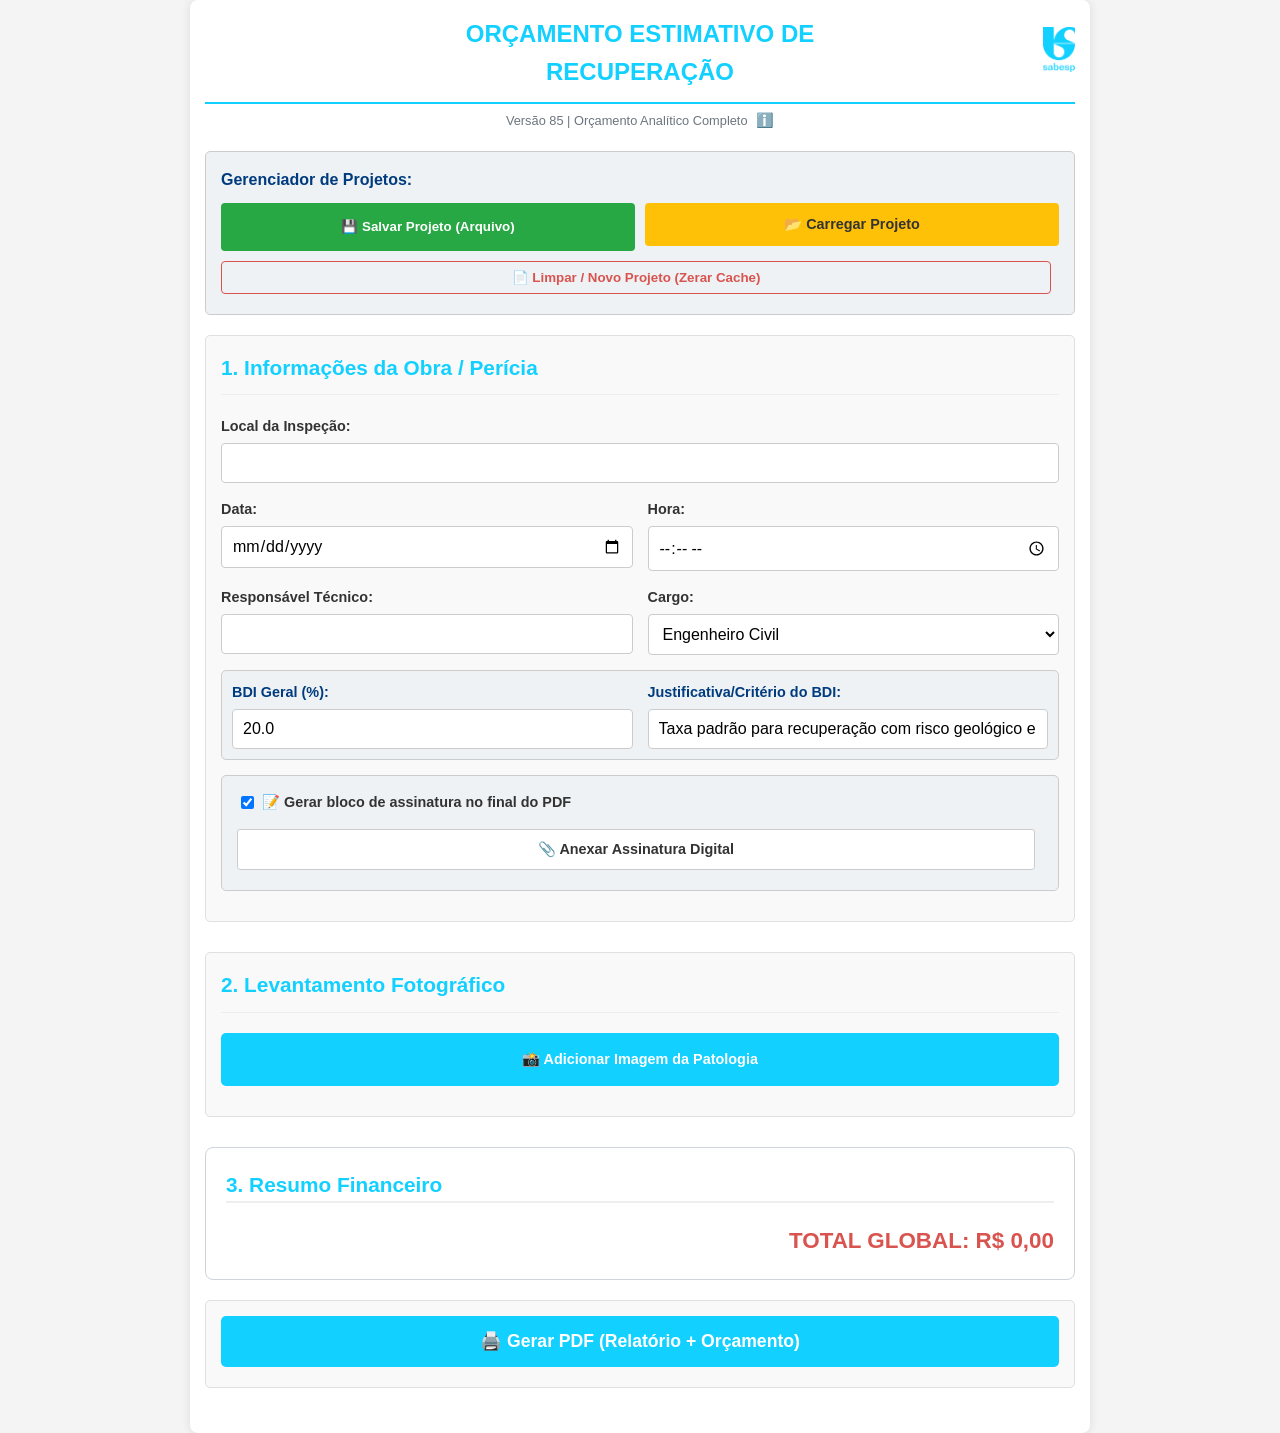
==== commit 37adfd19: "Update index.html" ====
--- a/index.html
+++ b/index.html
@@ -12,7 +12,7 @@
   <link href="cropper.min.css" rel="stylesheet">
   <script src="cropper.min.js"></script>
   
-  <link rel="stylesheet" href="style.css?v=84"/>
+  <link rel="stylesheet" href="style.css?v=85"/>
   
   <style>
     /* ==========================================================
@@ -104,7 +104,7 @@
     .editor-toolbar { margin-bottom: 10px; display: flex; gap: 10px; align-items: center; flex-wrap: wrap; background: #f8f9fa; padding: 10px; border-radius: 5px; border: 1px solid #ddd; }
 
     /* ==========================================================
-       CSS ABSOLUTO PARA IMPRESSÃO DO PDF (ANTI-CORTE)
+       CSS ABSOLUTO PARA IMPRESSÃO DO PDF (ANTI-CORTE V81+)
        ========================================================== */
     @media print {
       @page { margin: 15mm 10mm 15mm 10mm; size: A4 portrait; }
@@ -152,14 +152,14 @@
     </div>
     
     <div class="versao-info" style="text-align: center; font-size: 0.8em; color: #6c757d; margin-top: -15px; margin-bottom: 20px;">
-      Versão 84 | Matriz Analítica Completa e Fundações Calibradas
+      Versão 85 | Orçamento Analítico Completo
       <span class="info-tooltip-container" tabindex="0">
         <span class="info-icon">ℹ️</span>
         <div class="info-tooltip-text">
-          <strong style="color: #12D0FF;">Novidades da Versão 84:</strong><br>
-          - 🧬 <b>Composições Analíticas (Mão de Obra + Insumos):</b> Trincas agora orçadas com serviços fracionados (Aço CA-50 purista, horas de Pedreiro/Servente e adesivos) abolindo serviços sintéticos genéricos.<br>
-          - 🚜 <b>Estacas Mega Definitivas:</b> Preços estáticos protegidos contra alterações acidentais de base, mantendo o referencial de auditoria.<br>
-          - 🛠️ <b>Integração Tripla:</b> Sistema lê perfeitamente planilhas SINAPI Sintética, SINAPI Materiais e SINPLAN Sabesp, mapeando colunas automaticamente.
+          <strong style="color: #12D0FF;">Novidades da Versão 85:</strong><br>
+          - 🧬 <b>Composições Analíticas Ativadas:</b> As trincas agora são orçadas desmembrando rigorosamente a mão de obra (h) e os insumos (kg/m), abolindo serviços sintéticos genéricos da base.<br>
+          - 🚫 <b>Bloqueio Anti-Alucinação:</b> Insumos puros (aço, epóxi, graute) são estritamente proibidos de buscar textos em planilhas sintéticas.<br>
+          - 🧮 <b>Códigos Exatos:</b> Base recalibrada com códigos [33], [130], [131], [3774] do SINAPI Materiais e serviços reais do SINPLAN.
         </div>
       </span>
     </div>
@@ -310,6 +310,6 @@
     </div>
   </div>
 
-  <script src="script.js?v=84"></script>
+  <script src="script.js?v=85"></script>
 </body>
 </html>
